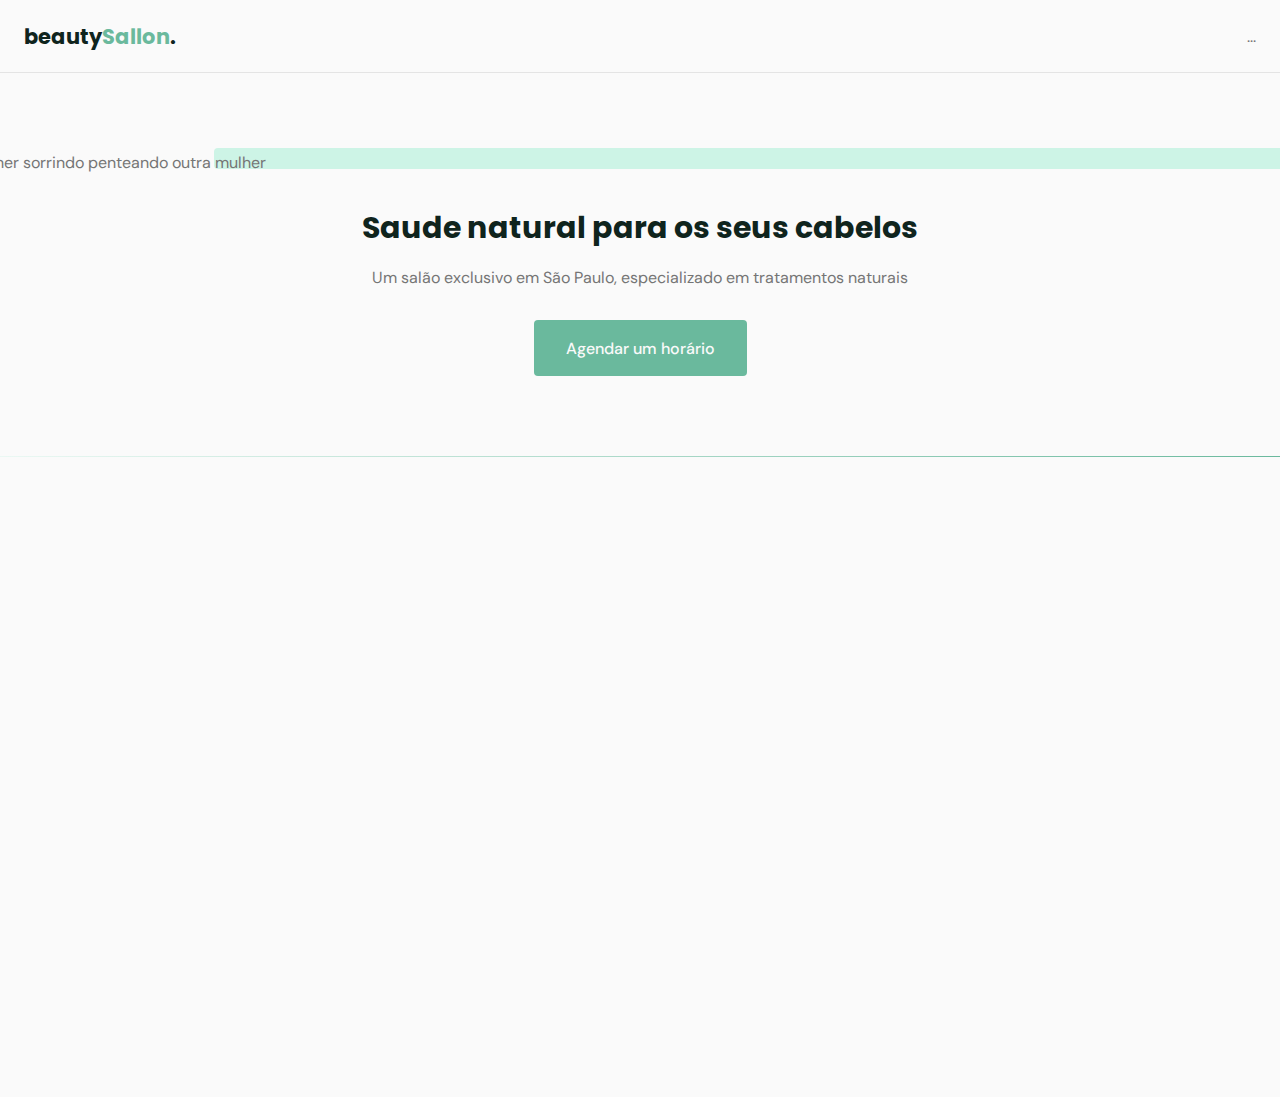
==== index.html @ a22818b9 "NLW-Oring Aula 01" ====
<!DOCTYPE html>
<html lang="pt_BR">
  <head>
    <!-- PAGE INFO -->
    <meta charset="UTF-8" />
    <meta http-equiv="X-UA-Compatible" content="IE=edge" />
    <meta name="viewport" content="width=device-width, initial-scale=1.0" />
    <title>OriginSix</title>
    <!-- STYLES-->
    <link rel="stylesheet" href="style.css" />

    <!-- FONTS -->
    <link rel="preconnect" href="https://fonts.googleapis.com" />
    <link rel="preconnect" href="https://fonts.gstatic.com" crossorigin />
    <link
      href="https://fonts.googleapis.com/css2?family=DM+Sans:wght@400;500;700&family=Poppins:wght@400;500;700&display=swap"
      rel="stylesheet"
    />
  </head>
  <body>
    <header id="header">
      <nav class="container">
        <a class="logo" href="#">beauty<span>Sallon</span>.</a>
        <div>...</div>
      </nav>
    </header>

    <main>
      <section class="section" id="home">
        <div class="container grid">
          <div class="image">
            <img
              src="https://images.unsplash.com/photo-1562322140-8baeececf3df?ixid=MnwxMjA3fDB8MHxwaG90by1wYWdlfHx8fGVufDB8fHx8&ixlib=rb-1.2.1&auto=format&fit=crop&w=1050&q=80"
              alt="Mulher sorrindo penteando outra mulher"
            />
          </div>
          <div class="text">
            <h1>Saude natural para os seus cabelos</h1>
            <p>
              Um salão exclusivo em São Paulo, especializado em tratamentos
              naturais
            </p>
            <a class="button" href="#">Agendar um horário</a>
          </div>
        </div>
      </section>
      <div class="divider-1"></div>
      <section class="section">
        <div class="container"></div>
      </section>
      <section class="section"></section>
      <section class="section"></section>
      <section class="section"></section>
    </main>

    <footer></footer>
  </body>
</html>
---- style.css ----
/* ==================RESET =================*/
* {
  margin: 0;
  padding: 0;
  box-sizing: border-box;
}

a {
  text-decoration: none;
}

img {
  width: 100%;
  height: auto;
}

/* ==================VARIABLES =================*/
:root {
  --header-height: 4.5rem;
  /* Colors*/
  --hue: 159;
  /* HSL color mode */
  --base-color: hsl(var(--hue) 36% 57%);
  --base-color-second: hsl(var(--hue) 65% 88%);
  --base-color-alt: hsl(var(--hue) 57% 53%);
  --title-color: hsl(var(--hue) 41% 10%);
  --text-color: hsl(0 0% 46%);
  --text-color-light: hsl(0 0% 98%);
  --body-color: hsl(0 0% 98%);
}

/*======= BASE ==================== */
body {
  font: 400 1rem 'DM Sans', sans-serif;
  color: var(--text-color);
  background: var(--body-color);
  -webkit-font-smoothing: antialiased;
}
h1 {
  font: 700 1.875rem 'Poppins', sans-serif;
  color: var(--title-color);
  -webkit-font-smoothing: auto;
}

.button {
  background-color: var(--base-color);
  color: var(--text-color-light);
  height: 3.5rem;
  display: inline-flex;
  align-items: center;
  padding: 0 2rem;
  border-radius: 0.25rem;
  font: 500 1rem 'DM Sans', sans-serif;
  transition: background 0.3s;
}

.button:hover {
  background: var(--base-color-alt);
}

.divider-1 {
  height: 1px;
  background: linear-gradient(
    270deg,
    hsla(var(--hue), 36%, 57%, 1) 0%,
    hsla(var(--hue), 65%, 88%, 0.34) 100%
  );
}
/* ==================layout =================*/
#header {
  border-bottom: 1px solid #e4e4e4;
  margin-bottom: 2rem;
  display: flex;
  width: 100%;
  position: fixed;
  z-index: 100;
  background-color: var(--body-color);
  top: 0;
  left: 0;
}

nav {
  height: var(--header-height);
  align-items: center;
  display: flex;
  justify-content: space-between;
  width: 100%;
}
.logo {
  font: 700 1.31rem 'Poppins', sans-serif;
  color: var(--title-color);
}

.logo span {
  font: 700 1.31rem 'Poppins', sans-serif;
  color: var(--base-color);
}

.container {
  margin-left: 1.5rem;
  margin-right: 1.5rem;
}
.grid {
  display: grid;
  gap: 2rem;
}

.section {
  padding: 5rem 0;
}

main {
  margin-top: var(--header-height);
}

/* ==================HOME=================*/
#home {
  overflow: hidden;
}
#home .container {
  margin: 0;
}

#home .image {
  position: relative;
}

#home .image::before {
  content: '';
  height: 100%;
  width: 100%;
  background: var(--base-color-second);
  position: absolute;
  top: -16.8%;
  left: 16.7%;
  z-index: 0;
}

#home .image img {
  position: relative;
  right: 2.93rem;
}

#home .image img,
#home .image::before {
  border-radius: 0.25rem;
}

#home .text {
  margin-left: 1.5rem;
  margin-right: 1.5rem;
  text-align: center;
}

#home .text h1 {
  margin-bottom: 1rem;
}

#home .text p {
  margin-bottom: 2rem;
  max-width: 100%;
}
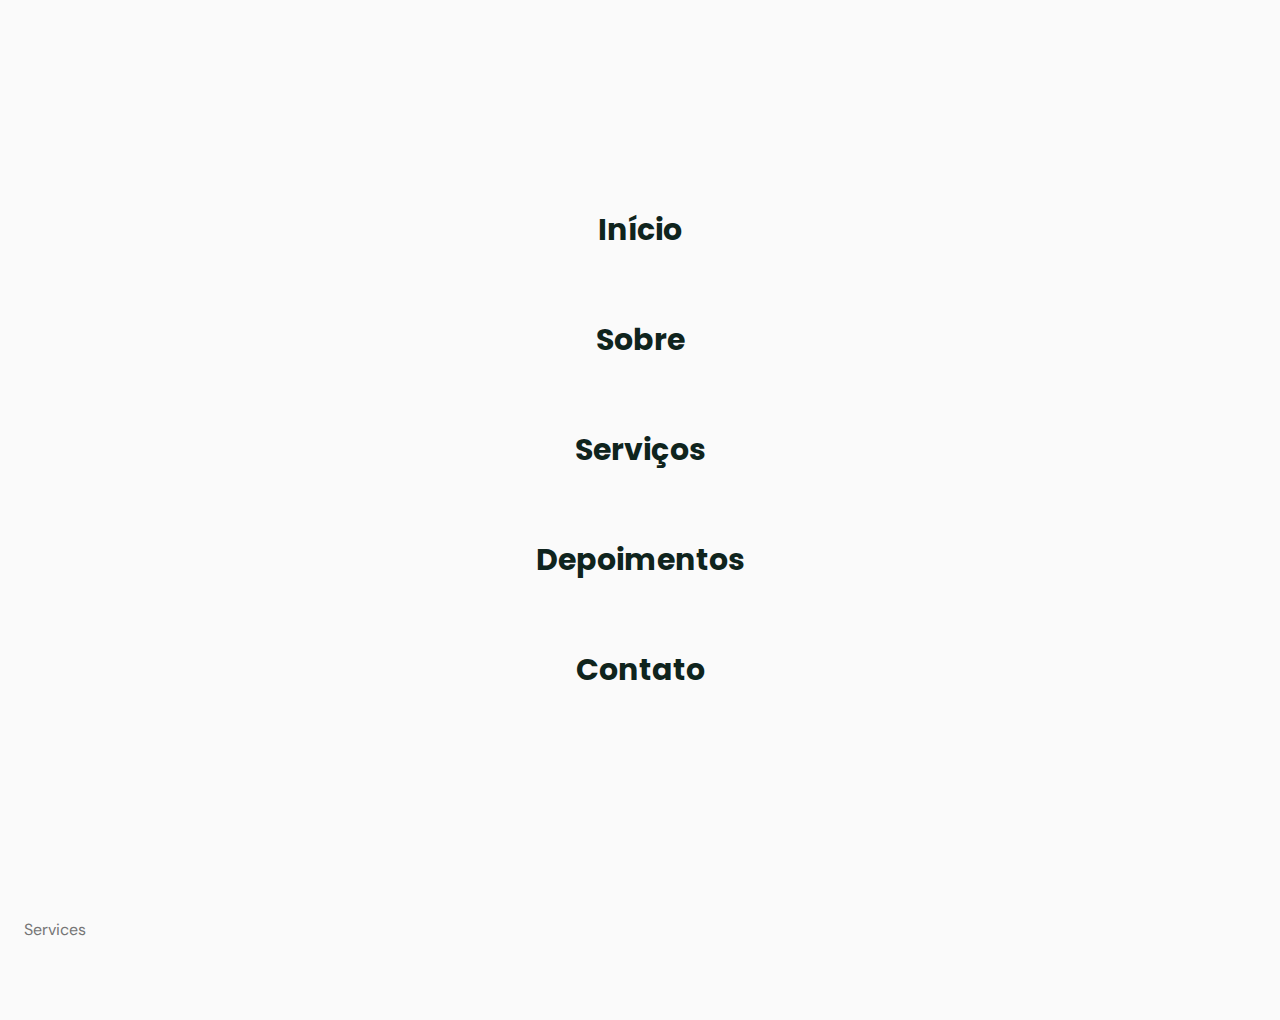
==== commit 7b1b9546: "aula 02 primeira parte" ====
--- a/index.html
+++ b/index.html
@@ -19,9 +19,21 @@
   </head>
   <body>
     <header id="header">
-      <nav class="container">
+      <nav class="container show">
         <a class="logo" href="#">beauty<span>Sallon</span>.</a>
-        <div>...</div>
+        <!-- menu-->
+        <div class="menu"> 
+            <ul class="grid">
+              <li><a class="title" href="#home">Início</a></li>
+              <li><a class="title" href="#about">Sobre</a></li>
+              <li><a class="title" href="#services">Serviços</a></li>
+              <li><a class="title" href="#testimonials">Depoimentos</a></li>
+              <li><a class="title" href="#contact">Contato</a></li>
+            </ul>
+        </div>
+        <!-- /menu-->
+        <div class="open">...</div>
+        <div class="close">x</div>
       </nav>
     </header>
 
@@ -35,7 +47,7 @@
             />
           </div>
           <div class="text">
-            <h1>Saude natural para os seus cabelos</h1>
+            <h2 class="title">Saude natural para os seus cabelos</h>
             <p>
               Um salão exclusivo em São Paulo, especializado em tratamentos
               naturais
@@ -48,9 +60,12 @@
       <section class="section">
         <div class="container"></div>
       </section>
-      <section class="section"></section>
-      <section class="section"></section>
-      <section class="section"></section>
+      <section class="section" id="about">
+        <div class="container grid">Sobre</div>
+      </section>
+      <section class="section" id="services">
+        <div class="container grid">Services</div>
+      </section>
     </main>
 
     <footer></footer>
--- a/style.css
+++ b/style.css
@@ -13,7 +13,9 @@
   width: 100%;
   height: auto;
 }
-
+ul {
+  list-style: none;
+}
 /* ==================VARIABLES =================*/
 :root {
   --header-height: 4.5rem;
@@ -36,7 +38,7 @@
   background: var(--body-color);
   -webkit-font-smoothing: antialiased;
 }
-h1 {
+.title {
   font: 700 1.875rem 'Poppins', sans-serif;
   color: var(--title-color);
   -webkit-font-smoothing: auto;
@@ -86,6 +88,57 @@
   justify-content: space-between;
   width: 100%;
 }
+/* Mostrar menu */
+
+nav ul li {
+  text-align: center;
+}
+
+nav ul li a {
+  transition: 0.2;
+  position: relative;
+}
+
+nav ul li a:hover {
+  color: var(--base-color);
+}
+nav ul li a::after {
+  content: '';
+  width: 0%;
+  height: 2px;
+  background: var(--base-color);
+  position: absolute;
+  left: 0;
+  bottom: -1.5rem;
+  transition: width 0.2s;
+}
+
+nav ul li a:hover::after {
+  width: 100%;
+}
+
+nav .menu {
+  opacity: 0;
+  visibility: hidden;
+}
+nav.show .menu {
+  opacity: 1;
+  visibility: visible;
+  background: var(--body-color);
+  height: 100vh;
+  width: 100vw;
+  position: fixed;
+  top: 0;
+  left: 0;
+}
+nav.show .menu {
+  display: grid;
+  place-content: center;
+}
+nav.show ul.grid {
+  gap: 4rem;
+}
+/* ----------------------------- */
 .logo {
   font: 700 1.31rem 'Poppins', sans-serif;
   color: var(--title-color);
@@ -110,7 +163,7 @@
 }
 
 main {
-  margin-top: var(--header-height);
+  margin-top: calc(var(--header-height) + 2rem);
 }
 
 /* ==================HOME=================*/
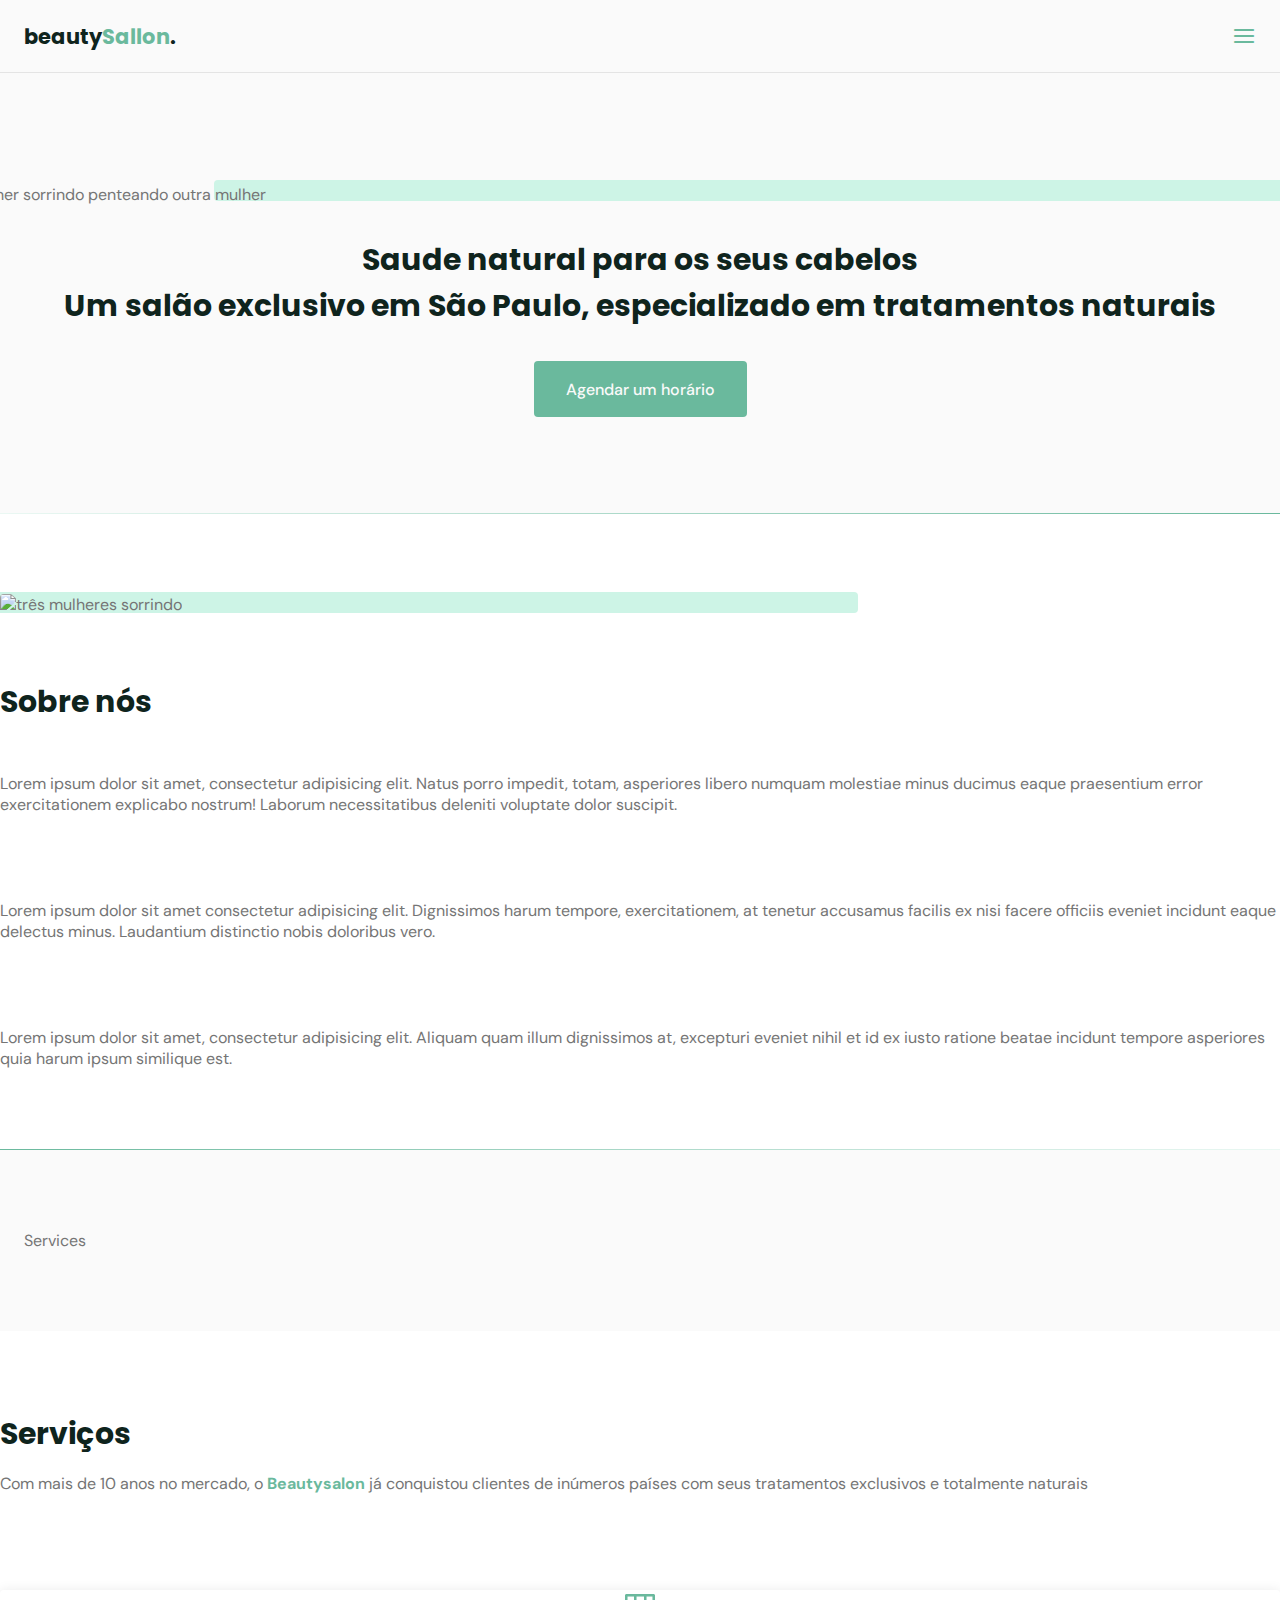
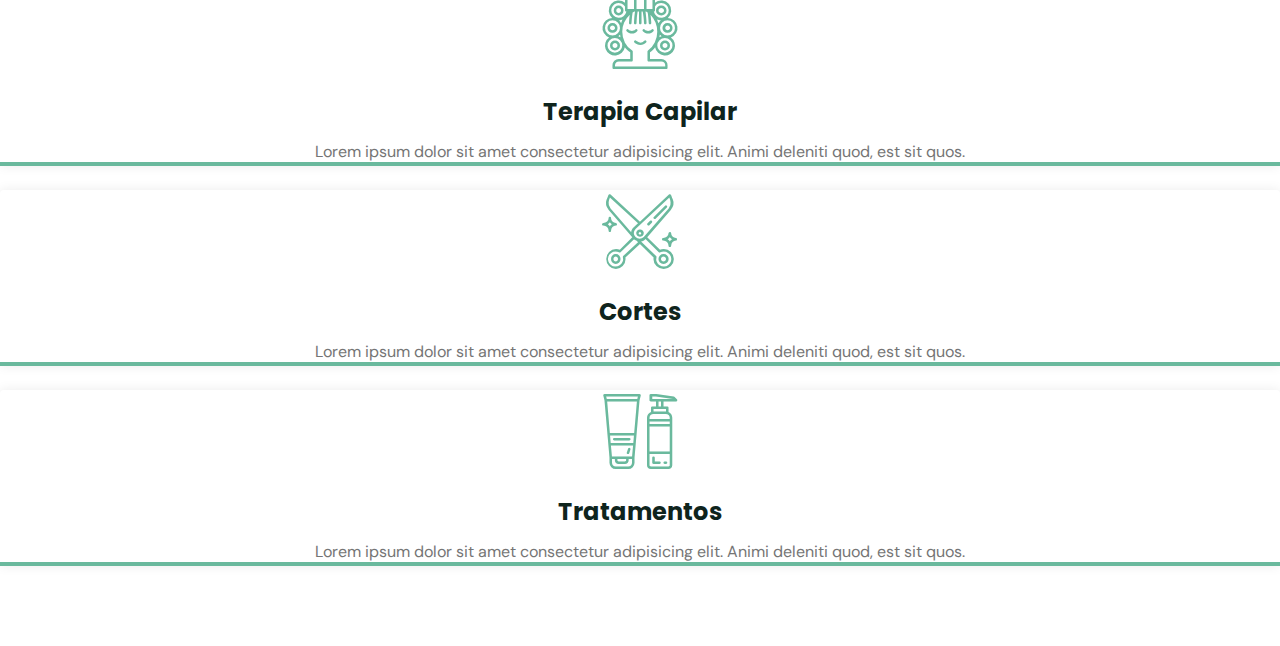
==== commit 6adb5aef: "aula 02 2parte" ====
--- a/index.html
+++ b/index.html
@@ -6,6 +6,8 @@
     <meta http-equiv="X-UA-Compatible" content="IE=edge" />
     <meta name="viewport" content="width=device-width, initial-scale=1.0" />
     <title>OriginSix</title>
+    <!--icone-->
+    <link rel="stylesheet" href="assets/fonts/style.css">
     <!-- STYLES-->
     <link rel="stylesheet" href="style.css" />
 
@@ -19,7 +21,7 @@
   </head>
   <body>
     <header id="header">
-      <nav class="container show">
+      <nav class="container ">
         <a class="logo" href="#">beauty<span>Sallon</span>.</a>
         <!-- menu-->
         <div class="menu"> 
@@ -32,8 +34,8 @@
             </ul>
         </div>
         <!-- /menu-->
-        <div class="open">...</div>
-        <div class="close">x</div>
+        <div class="toggle icon-menu"></div>
+        <div class="toggle icon-close"></div>
       </nav>
     </header>
 
@@ -57,17 +59,50 @@
         </div>
       </section>
       <div class="divider-1"></div>
-      <section class="section">
-        <div class="container"></div>
+      <section class="section" id="about">
+        <div class="container grid">
+          <div class="image"><img src="https://images.unsplash.com/photo-1559599101-f09722fb4948?ixid=MnwxMjA3fDB8MHxwaG90by1wYWdlfHx8fGVufDB8fHx8&ixlib=rb-1.2.1&auto=format&fit=crop&w=1050&q=80" alt="três mulheres sorrindo"></div>
+          <div class="text"></div>
+          <h2 class="title">Sobre nós</h2>
+          <p>Lorem ipsum dolor sit amet, consectetur adipisicing elit. Natus porro impedit, totam, asperiores libero numquam molestiae minus ducimus eaque praesentium error exercitationem explicabo nostrum! Laborum necessitatibus deleniti voluptate dolor suscipit.</p>
+          <br>
+          <p>Lorem ipsum dolor sit amet consectetur adipisicing elit. Dignissimos harum tempore, exercitationem, at tenetur accusamus facilis ex nisi facere officiis eveniet incidunt eaque delectus minus. Laudantium distinctio nobis doloribus vero.</p>
+          <br>
+          <p>Lorem ipsum dolor sit amet, consectetur adipisicing elit. Aliquam quam illum dignissimos at, excepturi eveniet nihil et id ex iusto ratione beatae incidunt tempore asperiores quia harum ipsum similique est.</p>
+        </div>
       </section>
-      <section class="section" id="about">
-        <div class="container grid">Sobre</div>
-      </section>
+      <div class="divider-2"></div>
       <section class="section" id="services">
         <div class="container grid">Services</div>
       </section>
+      <section class="section" id="about">
+        <div class="container grid">
+          <header>
+            <h2 class="title">Serviços</h2>
+            <p>Com mais de 10 anos no mercado, o <strong>Beautysalon</strong>  já conquistou clientes de inúmeros países com seus tratamentos exclusivos e totalmente naturais</p>
+          </header>
+          <div class="cards grid">
+            <div class="card">
+              <i class="icon-woman-hair"></i>
+              <h3 class="title">Terapia Capilar</h3>
+              <p>Lorem ipsum dolor sit amet consectetur adipisicing elit. Animi deleniti quod, est sit quos.</p>
+            </div>
+            <div class="card">
+              <i class="icon-trim"></i>
+              <h3 class="title">Cortes</h3>
+              <p>Lorem ipsum dolor sit amet consectetur adipisicing elit. Animi deleniti quod, est sit quos.</p>
+            </div>
+            <div class="card">
+              <i class="icon-cosmetic"></i>
+              <h3 class="title">Tratamentos</h3>
+              <p>Lorem ipsum dolor sit amet consectetur adipisicing elit. Animi deleniti quod, est sit quos.</p>
+            </div>
+          </div>
+        </div>
+      </section>
+      
     </main>
-
+    <script src="main.js"></script>
     <footer></footer>
   </body>
 </html>
--- a/assets/fonts/style.css
+++ b/assets/fonts/style.css
@@ -0,0 +1,60 @@
+@font-face {
+  font-family: 'icomoon';
+  src:  url('fonts/icomoon.eot?ncwqqt');
+  src:  url('fonts/icomoon.eot?ncwqqt#iefix') format('embedded-opentype'),
+    url('fonts/icomoon.ttf?ncwqqt') format('truetype'),
+    url('fonts/icomoon.woff?ncwqqt') format('woff'),
+    url('fonts/icomoon.svg?ncwqqt#icomoon') format('svg');
+  font-weight: normal;
+  font-style: normal;
+  font-display: block;
+}
+
+[class^="icon-"], [class*=" icon-"] {
+  /* use !important to prevent issues with browser extensions that change fonts */
+  font-family: 'icomoon' !important;
+  speak: never;
+  font-style: normal;
+  font-weight: normal;
+  font-variant: normal;
+  text-transform: none;
+  line-height: 1;
+
+  /* Better Font Rendering =========== */
+  -webkit-font-smoothing: antialiased;
+  -moz-osx-font-smoothing: grayscale;
+}
+
+.icon-phone:before {
+  content: "\e900";
+}
+.icon-close:before {
+  content: "\e901";
+}
+.icon-cosmetic:before {
+  content: "\e902";
+}
+.icon-facebook:before {
+  content: "\e903";
+}
+.icon-instagram:before {
+  content: "\e904";
+}
+.icon-mail:before {
+  content: "\e905";
+}
+.icon-menu:before {
+  content: "\e906";
+}
+.icon-trim:before {
+  content: "\e907";
+}
+.icon-whatsapp:before {
+  content: "\e908";
+}
+.icon-woman-hair:before {
+  content: "\e909";
+}
+.icon-youtube:before {
+  content: "\e90a";
+}
--- a/style.css
+++ b/style.css
@@ -32,6 +32,10 @@
 }
 
 /*======= BASE ==================== */
+html {
+  scroll-behavior: smooth;
+}
+
 body {
   font: 400 1rem 'DM Sans', sans-serif;
   color: var(--text-color);
@@ -64,8 +68,17 @@
   height: 1px;
   background: linear-gradient(
     270deg,
-    hsla(var(--hue), 36%, 57%, 1) 0%,
-    hsla(var(--hue), 65%, 88%, 0.34) 100%
+    hsla(var(--hue), 36%, 57%, 1),
+    hsla(var(--hue), 65%, 88%, 0.34)
+  );
+}
+
+.divider-2 {
+  height: 1px;
+  background: linear-gradient(
+    270deg,
+    hsla(var(--hue), 65%, 88%, 0.34),
+    hsla(var(--hue), 36%, 57%, 1)
   );
 }
 /* ==================layout =================*/
@@ -138,6 +151,26 @@
 nav.show ul.grid {
   gap: 4rem;
 }
+
+/* toggle menu */
+.toggle {
+  color: var(--base-color);
+  font-size: 1.5rem;
+  cursor: pointer;
+}
+nav .icon-close {
+  visibility: hidden;
+  opacity: 0;
+
+  position: absolute;
+  right: 1.5rem;
+  /* Transição */
+}
+
+nav.show div.icon-close {
+  visibility: visible;
+  opacity: 1;
+}
 /* ----------------------------- */
 .logo {
   font: 700 1.31rem 'Poppins', sans-serif;
@@ -161,7 +194,15 @@
 .section {
   padding: 5rem 0;
 }
-
+.section .title {
+  margin-bottom: 1rem;
+}
+.section header {
+  margin-bottom: 4rem;
+}
+.section header strong {
+  color: var(--base-color);
+}
 main {
   margin-top: calc(var(--header-height) + 2rem);
 }
@@ -213,3 +254,64 @@
   margin-bottom: 2rem;
   max-width: 100%;
 }
+
+/* ABOUT*/
+#about {
+  background: white;
+}
+#about .container {
+  margin: 0;
+}
+
+#about .image {
+  position: relative;
+}
+
+#about .image::before {
+  content: '';
+  height: 100%;
+  width: 100%;
+  background: var(--base-color-second);
+  position: absolute;
+  top: -8.3%;
+  left: -33%;
+  z-index: 0;
+}
+
+#about .image img {
+  position: relative;
+}
+
+#about .image img,
+#about .image::before {
+  border-radius: 0.25rem;
+}
+
+#about .text {
+  margin-left: 1.5rem;
+  margin-right: 1.5rem;
+}
+/* ===== Services ===== */
+
+.cards.grid {
+  gap: 1.5rem;
+}
+
+.card {
+  padding: 3.625 rem 2rem;
+  box-shadow: 0px 0px 12px rgba(0, 0, 0, 0.08);
+  border-bottom: 0.25rem solid var(--base-color);
+  border-radius: 0.25rem 0.25rem 0 0;
+  text-align: center;
+}
+
+.card i {
+  display: block;
+  margin-bottom: 1.5rem;
+  font-size: 5rem;
+  color: var(--base-color);
+}
+.card .title {
+  font-size: 1.5rem;
+  margin-bottom: 0.75rem;
+}
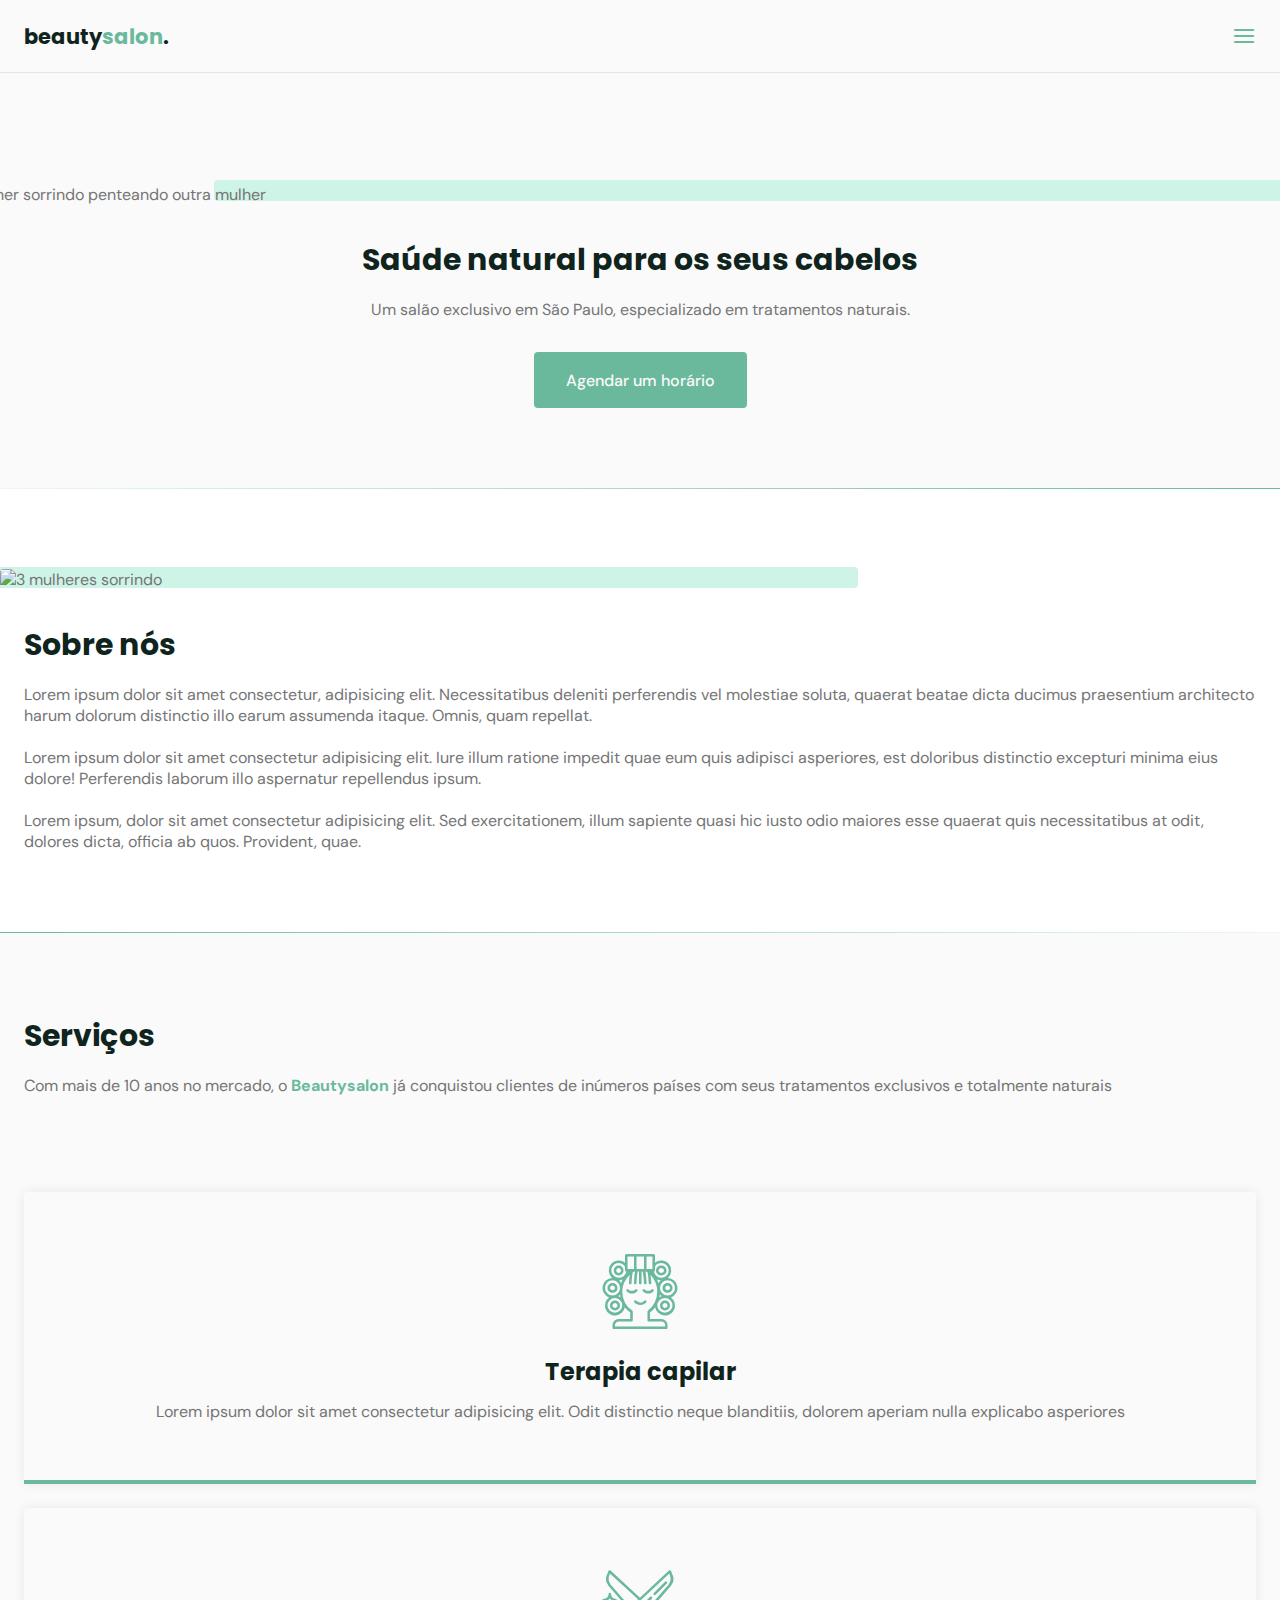
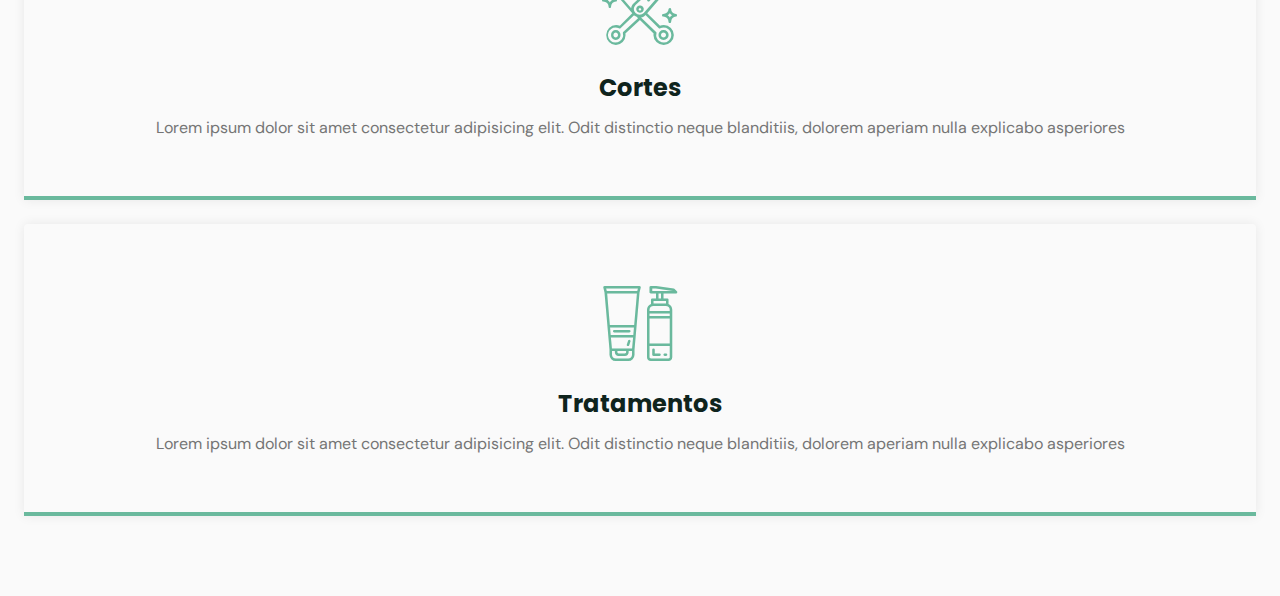
==== commit 9cdae8f9: "aula 02 - nlw final" ====
--- a/index.html
+++ b/index.html
@@ -3,17 +3,17 @@
   <head>
     <!-- PAGE INFO -->
     <meta charset="UTF-8" />
-    <meta http-equiv="X-UA-Compatible" content="IE=edge" />
     <meta name="viewport" content="width=device-width, initial-scale=1.0" />
     <title>OriginSix</title>
-    <!--icone-->
-    <link rel="stylesheet" href="assets/fonts/style.css">
-    <!-- STYLES-->
+
+    <!-- Icones -->
+    <link rel="stylesheet" href="assets/fonts/style.css" />
+
+    <!-- STYLES -->
     <link rel="stylesheet" href="style.css" />
 
-    <!-- FONTS -->
-    <link rel="preconnect" href="https://fonts.googleapis.com" />
-    <link rel="preconnect" href="https://fonts.gstatic.com" crossorigin />
+    <!-- Fonts -->
+    <link rel="preconnect" href="https://fonts.gstatic.com" />
     <link
       href="https://fonts.googleapis.com/css2?family=DM+Sans:wght@400;500;700&family=Poppins:wght@400;500;700&display=swap"
       rel="stylesheet"
@@ -21,19 +21,19 @@
   </head>
   <body>
     <header id="header">
-      <nav class="container ">
-        <a class="logo" href="#">beauty<span>Sallon</span>.</a>
-        <!-- menu-->
-        <div class="menu"> 
-            <ul class="grid">
-              <li><a class="title" href="#home">Início</a></li>
-              <li><a class="title" href="#about">Sobre</a></li>
-              <li><a class="title" href="#services">Serviços</a></li>
-              <li><a class="title" href="#testimonials">Depoimentos</a></li>
-              <li><a class="title" href="#contact">Contato</a></li>
-            </ul>
+      <nav class="container">
+        <a class="logo" href="#">beauty<span>salon</span>.</a>
+        <!-- menu -->
+        <div class="menu">
+          <ul class="grid">
+            <li><a class="title" href="#home">Início</a></li>
+            <li><a class="title" href="#about">Sobre</a></li>
+            <li><a class="title" href="#services">Serviços</a></li>
+            <li><a class="title" href="#testimonials">Depoimentos</a></li>
+            <li><a class="title" href="#contact">Contato</a></li>
+          </ul>
         </div>
-        <!-- /menu-->
+        <!-- /menu -->
         <div class="toggle icon-menu"></div>
         <div class="toggle icon-close"></div>
       </nav>
@@ -44,65 +44,102 @@
         <div class="container grid">
           <div class="image">
             <img
-              src="https://images.unsplash.com/photo-1562322140-8baeececf3df?ixid=MnwxMjA3fDB8MHxwaG90by1wYWdlfHx8fGVufDB8fHx8&ixlib=rb-1.2.1&auto=format&fit=crop&w=1050&q=80"
+              src="https://images.unsplash.com/photo-1562322140-8baeececf3df?ixid=MnwxMjA3fDB8MHxzZWFyY2h8MXx8aGFpcmRyZXNzZXJ8ZW58MHx8MHx8&ixlib=rb-1.2.1&auto=format&fit=crop&w=500&q=60"
               alt="Mulher sorrindo penteando outra mulher"
             />
           </div>
           <div class="text">
-            <h2 class="title">Saude natural para os seus cabelos</h>
+            <h2 class="title">Saúde natural para os seus cabelos</h2>
             <p>
               Um salão exclusivo em São Paulo, especializado em tratamentos
-              naturais
+              naturais.
             </p>
             <a class="button" href="#">Agendar um horário</a>
           </div>
         </div>
       </section>
+
       <div class="divider-1"></div>
+
       <section class="section" id="about">
         <div class="container grid">
-          <div class="image"><img src="https://images.unsplash.com/photo-1559599101-f09722fb4948?ixid=MnwxMjA3fDB8MHxwaG90by1wYWdlfHx8fGVufDB8fHx8&ixlib=rb-1.2.1&auto=format&fit=crop&w=1050&q=80" alt="três mulheres sorrindo"></div>
-          <div class="text"></div>
-          <h2 class="title">Sobre nós</h2>
-          <p>Lorem ipsum dolor sit amet, consectetur adipisicing elit. Natus porro impedit, totam, asperiores libero numquam molestiae minus ducimus eaque praesentium error exercitationem explicabo nostrum! Laborum necessitatibus deleniti voluptate dolor suscipit.</p>
-          <br>
-          <p>Lorem ipsum dolor sit amet consectetur adipisicing elit. Dignissimos harum tempore, exercitationem, at tenetur accusamus facilis ex nisi facere officiis eveniet incidunt eaque delectus minus. Laudantium distinctio nobis doloribus vero.</p>
-          <br>
-          <p>Lorem ipsum dolor sit amet, consectetur adipisicing elit. Aliquam quam illum dignissimos at, excepturi eveniet nihil et id ex iusto ratione beatae incidunt tempore asperiores quia harum ipsum similique est.</p>
+          <div class="image">
+            <img
+              src="https://images.unsplash.com/photo-1559599101-f09722fb4948?ixid=MnwxMjA3fDB8MHxzZWFyY2h8Mnx8aGFpcmRyZXNzZXJ8ZW58MHx8MHx8&ixlib=rb-1.2.1&auto=format&fit=crop&w=500&q=60"
+              alt="3 mulheres sorrindo"
+            />
+          </div>
+          <div class="text">
+            <h2 class="title">Sobre nós</h2>
+            <p>
+              Lorem ipsum dolor sit amet consectetur, adipisicing elit.
+              Necessitatibus deleniti perferendis vel molestiae soluta, quaerat
+              beatae dicta ducimus praesentium architecto harum dolorum
+              distinctio illo earum assumenda itaque. Omnis, quam repellat.
+            </p>
+            <br />
+            <p>
+              Lorem ipsum dolor sit amet consectetur adipisicing elit. Iure
+              illum ratione impedit quae eum quis adipisci asperiores, est
+              doloribus distinctio excepturi minima eius dolore! Perferendis
+              laborum illo aspernatur repellendus ipsum.
+            </p>
+            <br />
+            <p>
+              Lorem ipsum, dolor sit amet consectetur adipisicing elit. Sed
+              exercitationem, illum sapiente quasi hic iusto odio maiores esse
+              quaerat quis necessitatibus at odit, dolores dicta, officia ab
+              quos. Provident, quae.
+            </p>
+          </div>
         </div>
       </section>
+
       <div class="divider-2"></div>
+
       <section class="section" id="services">
-        <div class="container grid">Services</div>
-      </section>
-      <section class="section" id="about">
         <div class="container grid">
           <header>
             <h2 class="title">Serviços</h2>
-            <p>Com mais de 10 anos no mercado, o <strong>Beautysalon</strong>  já conquistou clientes de inúmeros países com seus tratamentos exclusivos e totalmente naturais</p>
+            <p>
+              Com mais de 10 anos no mercado, o <strong>Beautysalon</strong> já
+              conquistou clientes de inúmeros países com seus tratamentos
+              exclusivos e totalmente naturais
+            </p>
           </header>
           <div class="cards grid">
             <div class="card">
               <i class="icon-woman-hair"></i>
-              <h3 class="title">Terapia Capilar</h3>
-              <p>Lorem ipsum dolor sit amet consectetur adipisicing elit. Animi deleniti quod, est sit quos.</p>
+              <h3 class="title">Terapia capilar</h3>
+              <p>
+                Lorem ipsum dolor sit amet consectetur adipisicing elit. Odit
+                distinctio neque blanditiis, dolorem aperiam nulla explicabo
+                asperiores
+              </p>
             </div>
             <div class="card">
               <i class="icon-trim"></i>
               <h3 class="title">Cortes</h3>
-              <p>Lorem ipsum dolor sit amet consectetur adipisicing elit. Animi deleniti quod, est sit quos.</p>
+              <p>
+                Lorem ipsum dolor sit amet consectetur adipisicing elit. Odit
+                distinctio neque blanditiis, dolorem aperiam nulla explicabo
+                asperiores
+              </p>
             </div>
             <div class="card">
               <i class="icon-cosmetic"></i>
               <h3 class="title">Tratamentos</h3>
-              <p>Lorem ipsum dolor sit amet consectetur adipisicing elit. Animi deleniti quod, est sit quos.</p>
+              <p>
+                Lorem ipsum dolor sit amet consectetur adipisicing elit. Odit
+                distinctio neque blanditiis, dolorem aperiam nulla explicabo
+                asperiores
+              </p>
             </div>
           </div>
         </div>
       </section>
-      
     </main>
+
     <script src="main.js"></script>
-    <footer></footer>
   </body>
 </html>
--- a/style.css
+++ b/style.css
@@ -1,10 +1,14 @@
-/* ==================RESET =================*/
+/*====  RESET ============================ */
 * {
   margin: 0;
   padding: 0;
   box-sizing: border-box;
 }
 
+ul {
+  list-style: none;
+}
+
 a {
   text-decoration: none;
 }
@@ -13,13 +17,12 @@
   width: 100%;
   height: auto;
 }
-ul {
-  list-style: none;
-}
-/* ==================VARIABLES =================*/
+
+/*====  VARIABLES ============================ */
 :root {
   --header-height: 4.5rem;
-  /* Colors*/
+
+  /* colors */
   --hue: 159;
   /* HSL color mode */
   --base-color: hsl(var(--hue) 36% 57%);
@@ -31,7 +34,7 @@
   --body-color: hsl(0 0% 98%);
 }
 
-/*======= BASE ==================== */
+/*===  BASE ============================ */
 html {
   scroll-behavior: smooth;
 }
@@ -42,6 +45,7 @@
   background: var(--body-color);
   -webkit-font-smoothing: antialiased;
 }
+
 .title {
   font: 700 1.875rem 'Poppins', sans-serif;
   color: var(--title-color);
@@ -81,48 +85,97 @@
     hsla(var(--hue), 36%, 57%, 1)
   );
 }
-/* ==================layout =================*/
+
+/*====  LAYOUT ============================ */
+.container {
+  margin-left: 1.5rem;
+  margin-right: 1.5rem;
+}
+
+.grid {
+  display: grid;
+  gap: 2rem;
+}
+
+.section {
+  padding: 5rem 0;
+}
+
+.section .title {
+  margin-bottom: 1rem;
+}
+
+.section header {
+  margin-bottom: 4rem;
+}
+
+.section header strong {
+  color: var(--base-color);
+}
+
 #header {
   border-bottom: 1px solid #e4e4e4;
   margin-bottom: 2rem;
   display: flex;
-  width: 100%;
+
   position: fixed;
+  top: 0;
+  left: 0;
   z-index: 100;
   background-color: var(--body-color);
-  top: 0;
-  left: 0;
-}
-
+  width: 100%;
+}
+
+#header.scroll {
+  box-shadow: 0px 0px 12px rgba(0, 0, 0, 0.15);
+}
+
+main {
+  margin-top: calc(var(--header-height) + 2rem);
+}
+
+/*====  LOGO ============================ */
+.logo {
+  font: 700 1.31rem 'Poppins', sans-serif;
+  color: var(--title-color);
+}
+
+.logo span {
+  color: var(--base-color);
+}
+
+/*====  NAVIGATION ============================ */
 nav {
   height: var(--header-height);
+  display: flex;
   align-items: center;
-  display: flex;
   justify-content: space-between;
   width: 100%;
 }
-/* Mostrar menu */
 
 nav ul li {
   text-align: center;
 }
 
 nav ul li a {
-  transition: 0.2;
+  transition: color 0.2s;
   position: relative;
 }
 
 nav ul li a:hover {
   color: var(--base-color);
 }
+
 nav ul li a::after {
   content: '';
   width: 0%;
   height: 2px;
   background: var(--base-color);
+
   position: absolute;
   left: 0;
   bottom: -1.5rem;
+
   transition: width 0.2s;
 }
 
@@ -133,21 +186,36 @@
 nav .menu {
   opacity: 0;
   visibility: hidden;
-}
+  top: -20rem;
+  transition: 0.2s;
+}
+
+nav .menu ul {
+  display: none;
+}
+
+/* Mostrar menu */
 nav.show .menu {
   opacity: 1;
   visibility: visible;
+
   background: var(--body-color);
+
   height: 100vh;
   width: 100vw;
+
   position: fixed;
   top: 0;
   left: 0;
-}
-nav.show .menu {
+
   display: grid;
   place-content: center;
 }
+
+nav.show .menu ul {
+  display: grid;
+}
+
 nav.show ul.grid {
   gap: 4rem;
 }
@@ -158,59 +226,29 @@
   font-size: 1.5rem;
   cursor: pointer;
 }
+
 nav .icon-close {
   visibility: hidden;
   opacity: 0;
 
   position: absolute;
+  top: -1.5rem;
   right: 1.5rem;
-  /* Transição */
+
+  transition: 0.2s;
 }
 
 nav.show div.icon-close {
   visibility: visible;
   opacity: 1;
-}
-/* ----------------------------- */
-.logo {
-  font: 700 1.31rem 'Poppins', sans-serif;
-  color: var(--title-color);
-}
-
-.logo span {
-  font: 700 1.31rem 'Poppins', sans-serif;
-  color: var(--base-color);
-}
-
-.container {
-  margin-left: 1.5rem;
-  margin-right: 1.5rem;
-}
-.grid {
-  display: grid;
-  gap: 2rem;
-}
-
-.section {
-  padding: 5rem 0;
-}
-.section .title {
-  margin-bottom: 1rem;
-}
-.section header {
-  margin-bottom: 4rem;
-}
-.section header strong {
-  color: var(--base-color);
-}
-main {
-  margin-top: calc(var(--header-height) + 2rem);
-}
-
-/* ==================HOME=================*/
+  top: 1.5rem;
+}
+
+/*====  HOME ============================ */
 #home {
   overflow: hidden;
 }
+
 #home .container {
   margin: 0;
 }
@@ -252,13 +290,13 @@
 
 #home .text p {
   margin-bottom: 2rem;
-  max-width: 100%;
-}
-
-/* ABOUT*/
+}
+
+/*====  ABOUT ============================ */
 #about {
   background: white;
 }
+
 #about .container {
   margin: 0;
 }
@@ -291,14 +329,14 @@
   margin-left: 1.5rem;
   margin-right: 1.5rem;
 }
-/* ===== Services ===== */
-
+
+/*====  SERVICES ============================ */
 .cards.grid {
   gap: 1.5rem;
 }
 
 .card {
-  padding: 3.625 rem 2rem;
+  padding: 3.625rem 2rem;
   box-shadow: 0px 0px 12px rgba(0, 0, 0, 0.08);
   border-bottom: 0.25rem solid var(--base-color);
   border-radius: 0.25rem 0.25rem 0 0;
@@ -311,6 +349,7 @@
   font-size: 5rem;
   color: var(--base-color);
 }
+
 .card .title {
   font-size: 1.5rem;
   margin-bottom: 0.75rem;
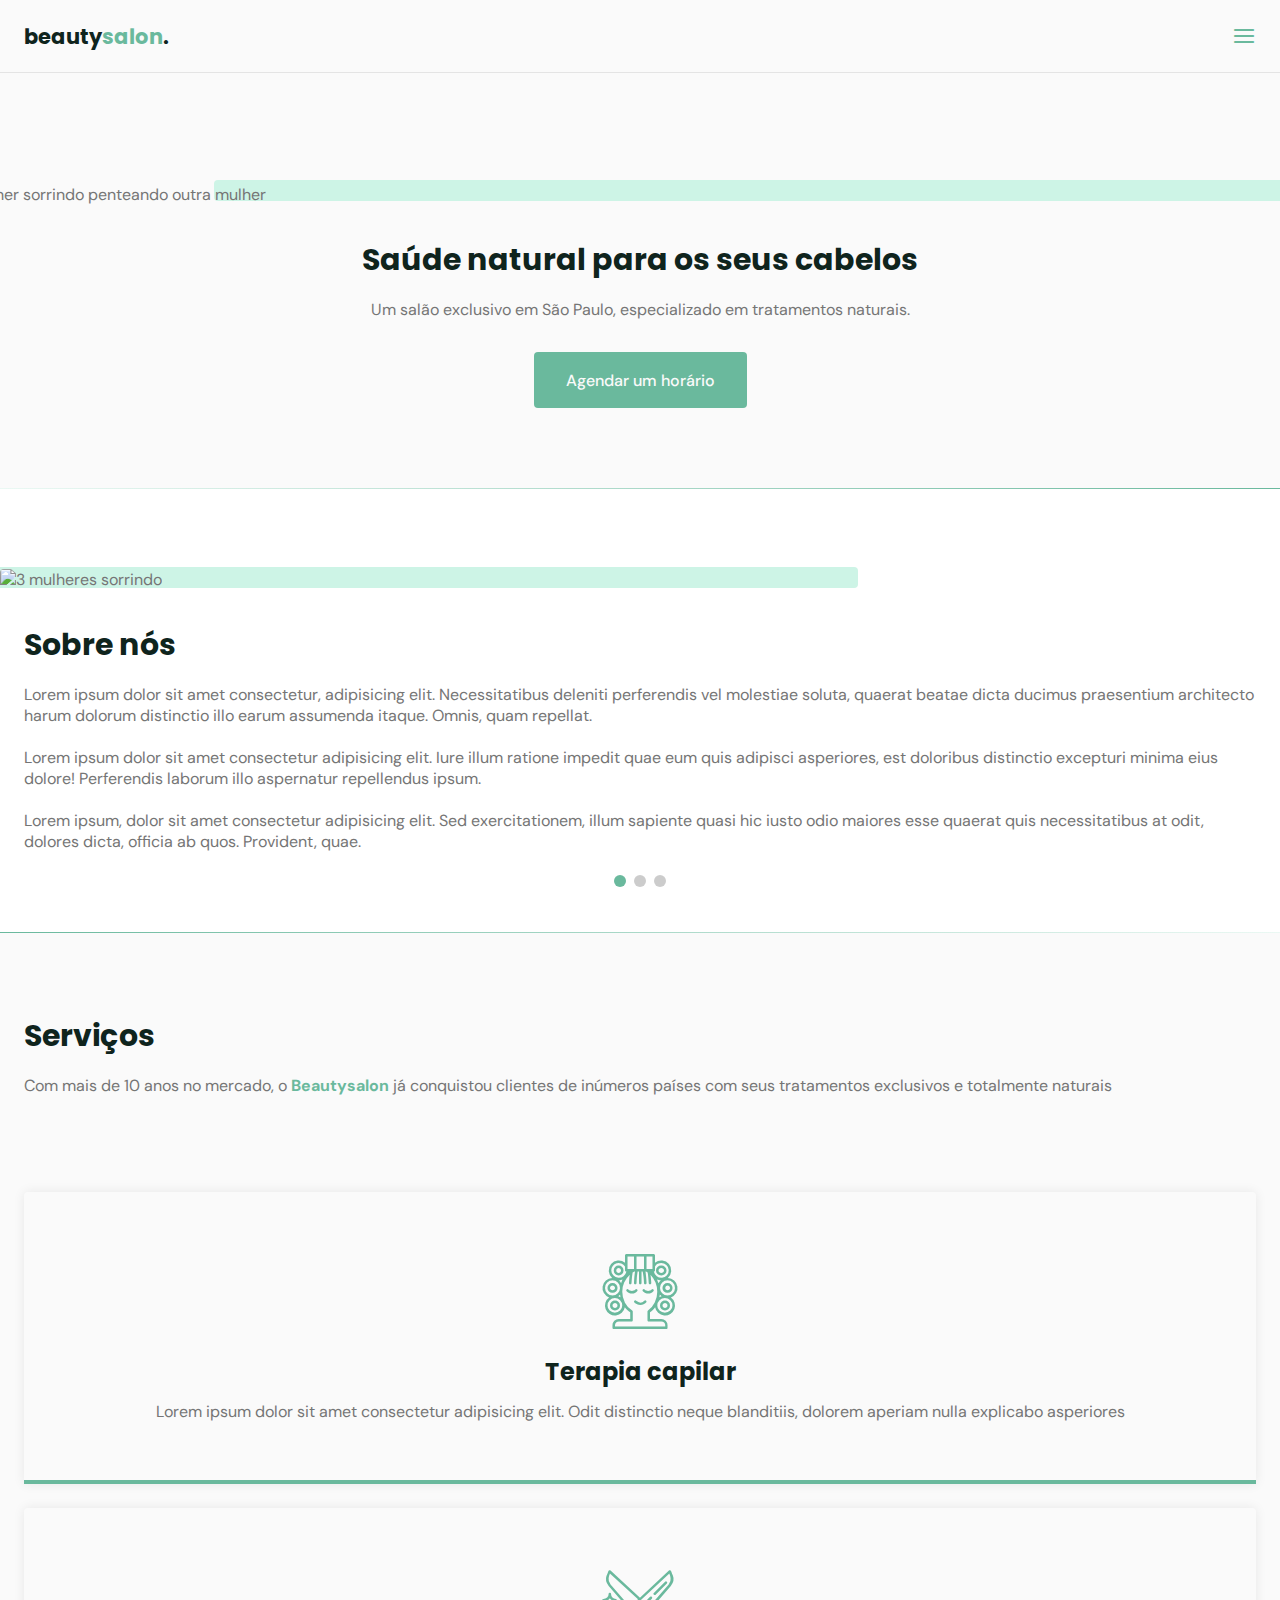
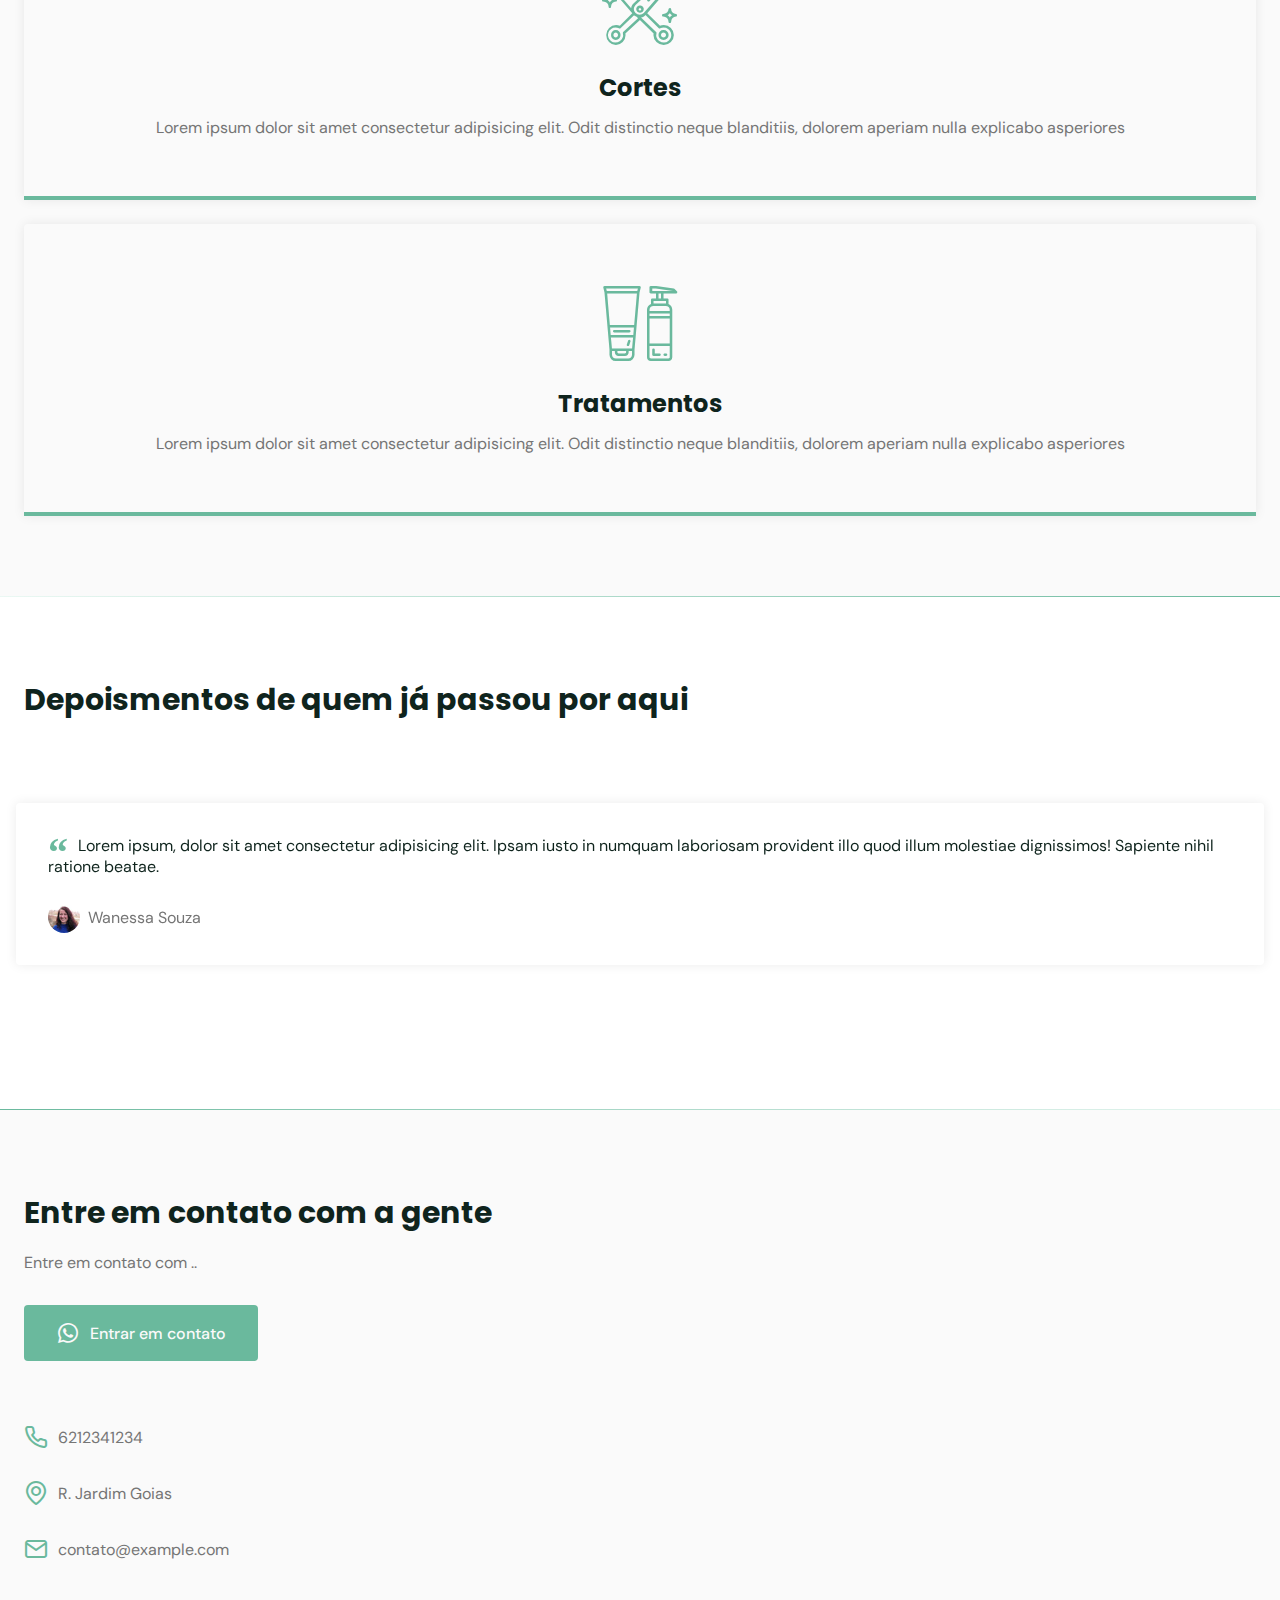
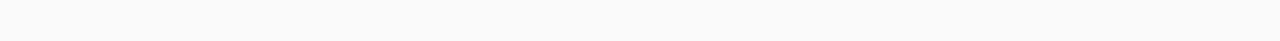
==== commit 11b7e590: "1.3 implementação scroll, carousel, caracteres especiais, api whatsapp" ====
--- a/index.html
+++ b/index.html
@@ -8,6 +8,12 @@
 
     <!-- Icones -->
     <link rel="stylesheet" href="assets/fonts/style.css" />
+
+    <!-- Swiper -->
+    <link
+      rel="stylesheet"
+      href="https://unpkg.com/swiper/swiper-bundle.min.css"
+    />
 
     <!-- STYLES -->
     <link rel="stylesheet" href="style.css" />
@@ -138,8 +144,95 @@
           </div>
         </div>
       </section>
+
+      <div class="divider-1"></div>
+
+      <section class="section" id="testimonials">
+        <div class="container">
+          <header>
+            <h2 class="title">Depoismentos de quem já passou por aqui</h2>
+          </header>
+          <div class="testimonials swiper-container">
+            <div class="swiper-wrapper">
+              <div class="testimonial swiper-slide">
+                <blockquote>
+                  <p>
+                    <span>&ldquo;</span>
+                    Lorem ipsum, dolor sit amet consectetur adipisicing elit.
+                    Ipsam iusto in numquam laboriosam provident illo quod illum
+                    molestiae dignissimos! Sapiente nihil ratione beatae.
+                  </p>
+                  <cite>
+                    <img src="assets/img/woman-2.jpg" alt="mulher" />
+                    Wanessa Souza
+                  </cite>
+                </blockquote>
+              </div>
+              <div class="testimonial swiper-slide">
+                <blockquote>
+                  <p>
+                    <span>&ldquo;</span>
+                    Lorem ipsum, dolor sit amet consectetur adipisicing elit.
+                    Ipsam iusto in numquam laboriosam provident illo quod illum
+                    molestiae dignissimos! Sapiente nihil ratione beatae.
+                  </p>
+                  <cite>
+                    <img src="assets/img/woman-1.jpg" alt="mulher" />
+                    Ana Luiza
+                  </cite>
+                </blockquote>
+              </div>
+              <div class="testimonial swiper-slide">
+                <blockquote>
+                  <p>
+                    <span>&ldquo;</span>
+                    Lorem ipsum, dolor sit amet consectetur adipisicing elit.
+                    Ipsam iusto in numquam laboriosam provident illo quod illum
+                    molestiae dignissimos! Sapiente nihil ratione beatae.
+                  </p>
+                  <cite>
+                    <img src="assets/img/men.jpg" alt="homem" />
+                    Pedro Lucas
+                  </cite>
+                </blockquote>
+              </div>
+            </div>
+            <div class="swiper-pagination"></div>
+          </div>
+        </div>
+      </section>
+
+      <div class="divider-2"></div>
+      <!-- contact-->
+      <section class="section" id="contact">
+        <div class="container grid">
+          <div class="text">
+            <h2 class="title">Entre em contato com a gente</h2>
+            <p>Entre em contato com ..</p>
+            <a
+              href="https://api.whatsapp.com/send?phone=+5511998456754&text=Oi! Gostaria de agendar um horário"
+              class="button"
+            >
+              <i class="icon-whatsapp"></i> Entrar em contato</a
+            >
+          </div>
+
+          <div class="links">
+            <ul class="grid">
+              <li><i class="icon-phone"></i>6212341234</li>
+              <li><i class="icon-map-pin"></i>R. Jardim Goias</li>
+              <li><i class="icon-mail"></i>contato@example.com</li>
+            </ul>
+          </div>
+        </div>
+      </section>
     </main>
-
+    <!-- swiper-->
+
+    <script src="https://unpkg.com/swiper/swiper-bundle.min.js"></script>
+
+    <!--SCroll reveal-->
+    <script src="https://unpkg.com/scrollreveal"></script>
     <script src="main.js"></script>
   </body>
 </html>
--- a/assets/fonts/style.css
+++ b/assets/fonts/style.css
@@ -1,10 +1,10 @@
 @font-face {
   font-family: 'icomoon';
-  src:  url('fonts/icomoon.eot?ncwqqt');
-  src:  url('fonts/icomoon.eot?ncwqqt#iefix') format('embedded-opentype'),
-    url('fonts/icomoon.ttf?ncwqqt') format('truetype'),
-    url('fonts/icomoon.woff?ncwqqt') format('woff'),
-    url('fonts/icomoon.svg?ncwqqt#icomoon') format('svg');
+  src:  url('fonts/icomoon.eot?36sfdv');
+  src:  url('fonts/icomoon.eot?36sfdv#iefix') format('embedded-opentype'),
+    url('fonts/icomoon.ttf?36sfdv') format('truetype'),
+    url('fonts/icomoon.woff?36sfdv') format('woff'),
+    url('fonts/icomoon.svg?36sfdv#icomoon') format('svg');
   font-weight: normal;
   font-style: normal;
   font-display: block;
@@ -43,18 +43,21 @@
 .icon-mail:before {
   content: "\e905";
 }
-.icon-menu:before {
+.icon-map-pin:before {
   content: "\e906";
 }
-.icon-trim:before {
+.icon-menu:before {
   content: "\e907";
 }
-.icon-whatsapp:before {
+.icon-trim:before {
   content: "\e908";
 }
-.icon-woman-hair:before {
+.icon-whatsapp:before {
   content: "\e909";
 }
-.icon-youtube:before {
+.icon-woman-hair:before {
   content: "\e90a";
 }
+.icon-youtube:before {
+  content: "\e90b";
+}
--- a/style.css
+++ b/style.css
@@ -354,3 +354,91 @@
   font-size: 1.5rem;
   margin-bottom: 0.75rem;
 }
+
+/* ===== TESTIMONIALS======= */
+#testimonials {
+  background: white;
+}
+
+#testimonials .container {
+  margin-left: 0;
+  margin-right: 0;
+}
+#testimonials header {
+  margin-bottom: 0;
+  margin-left: 1.5rem;
+  margin-right: 1.5rem;
+}
+#testimonials blockquote {
+  padding: 2rem;
+  box-shadow: 0px 0px 12px rgba(0, 0, 0, 0.08);
+  border-radius: 0.25rem;
+}
+
+#testimonials blockquote p {
+  position: relative;
+  text-indent: 1.875rem;
+  margin-bottom: 1.5rem;
+  color: var(--title-color);
+}
+
+#testimonials blockquote p span {
+  font: 700 2.5rem serif;
+  position: absolute;
+  top: -0.375rem;
+  left: -1.875rem;
+  color: var(--base-color);
+}
+
+#testimonials cite {
+  display: flex;
+  align-items: center;
+  font-style: normal;
+}
+
+#testimonials cite img {
+  width: 2rem;
+  height: 2rem;
+  object-fit: cover;
+  clip-path: circle();
+  margin-right: 0.5rem;
+}
+
+/* swiper */
+.swiper-slide {
+  height: auto;
+  padding: 4rem 1rem;
+}
+
+.swiper-pagination-bullet {
+  width: 0.75rem;
+  height: 0.75rem;
+}
+
+.swiper-pagination-bullet-active {
+  background: var(--base-color);
+}
+
+/* */
+#contact .grid {
+  gap: 4rem;
+}
+#contact .text p {
+  margin-bottom: 2rem;
+}
+#contact .button i,
+#contact ul li i {
+  font-size: 1.5rem;
+  margin-right: 0.625rem;
+}
+#contact ul.grid {
+  gap: 2rem;
+}
+#contact ul li {
+  display: flex;
+  align-items: center;
+}
+
+#contact ul li i {
+  color: var(--base-color);
+}
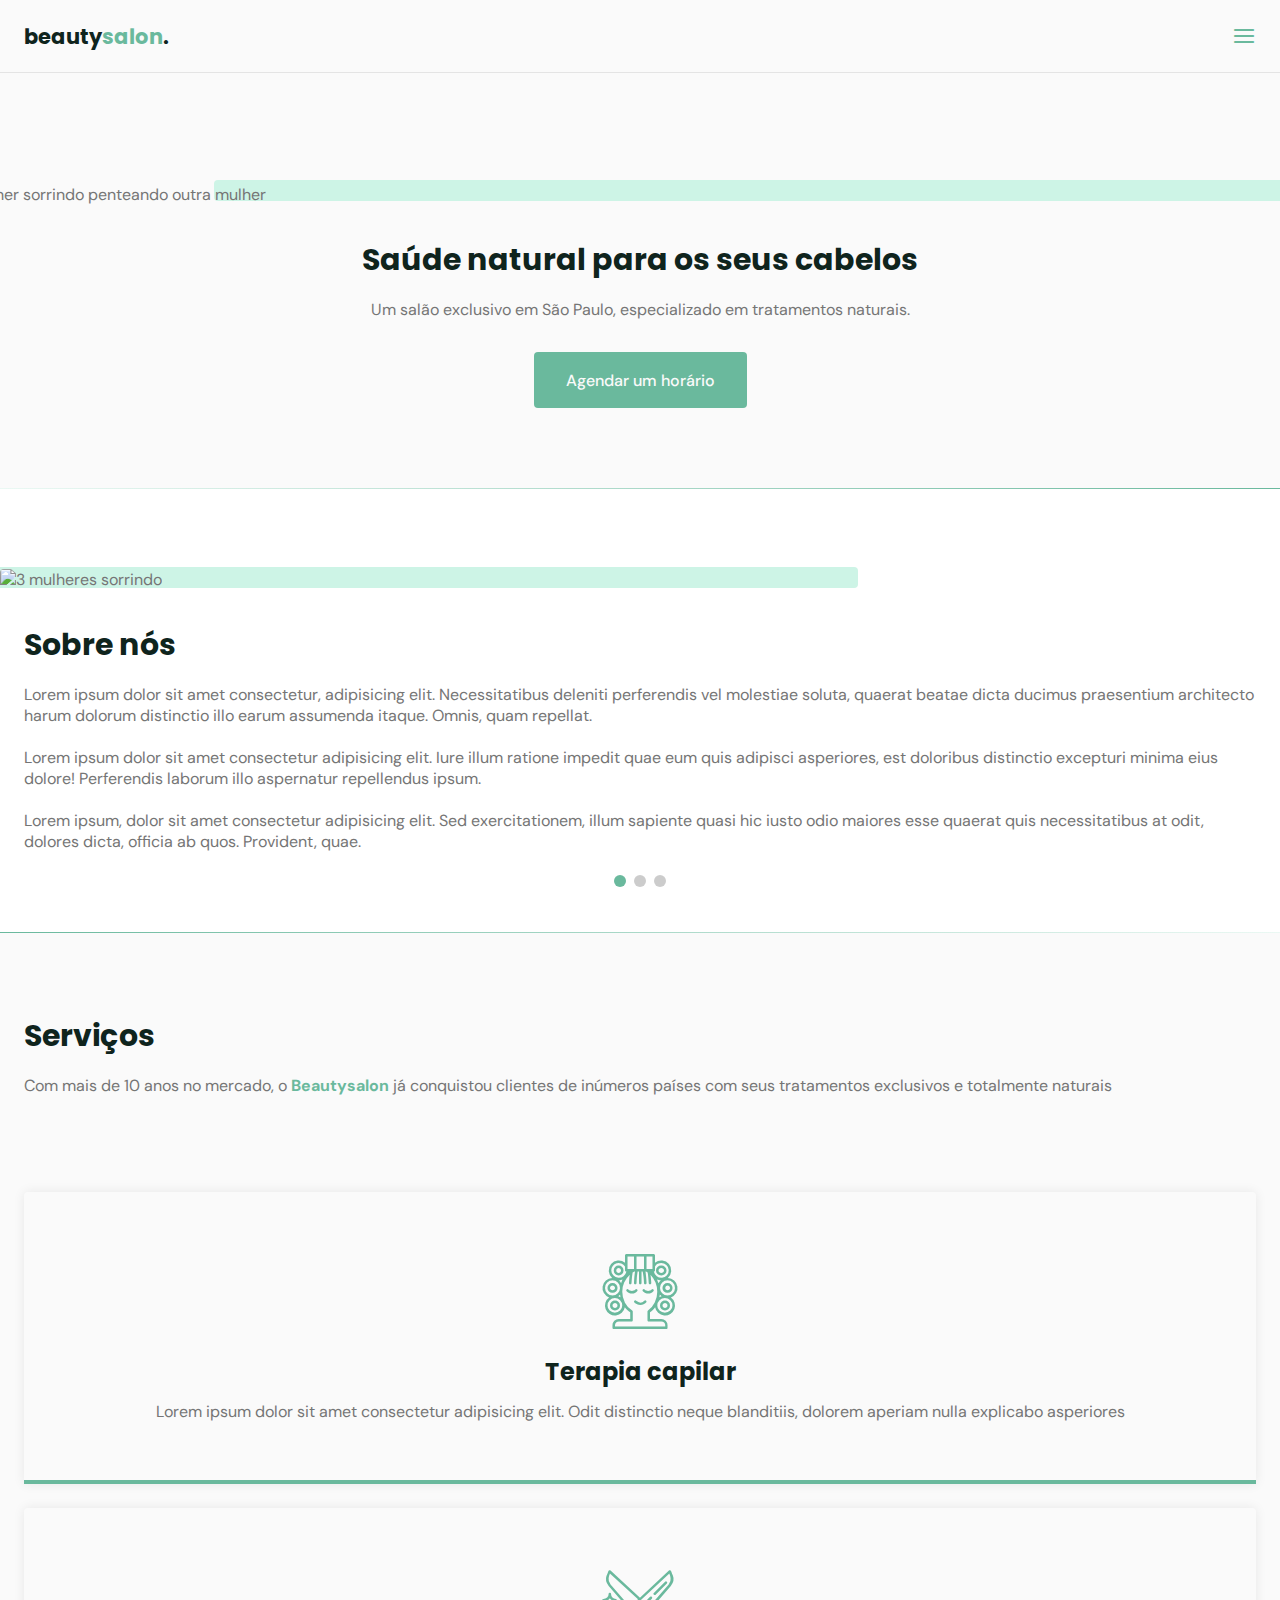
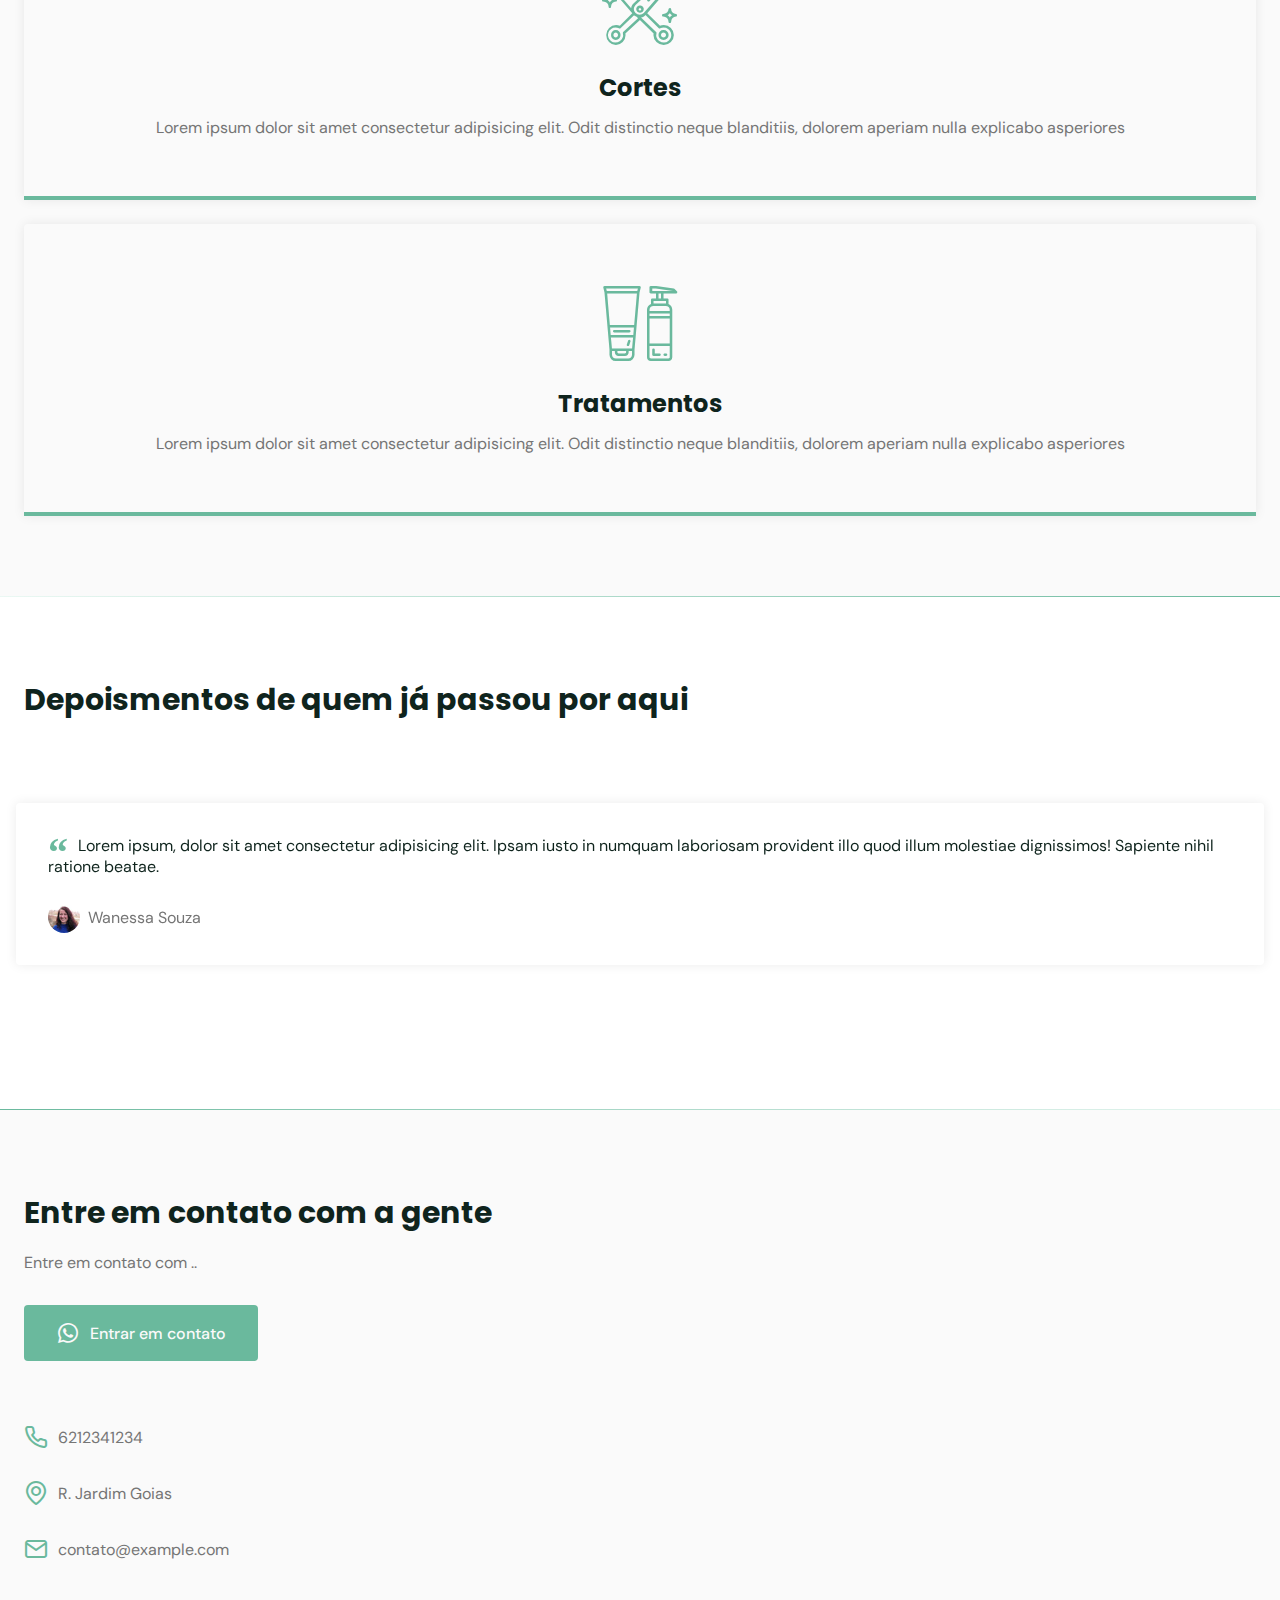
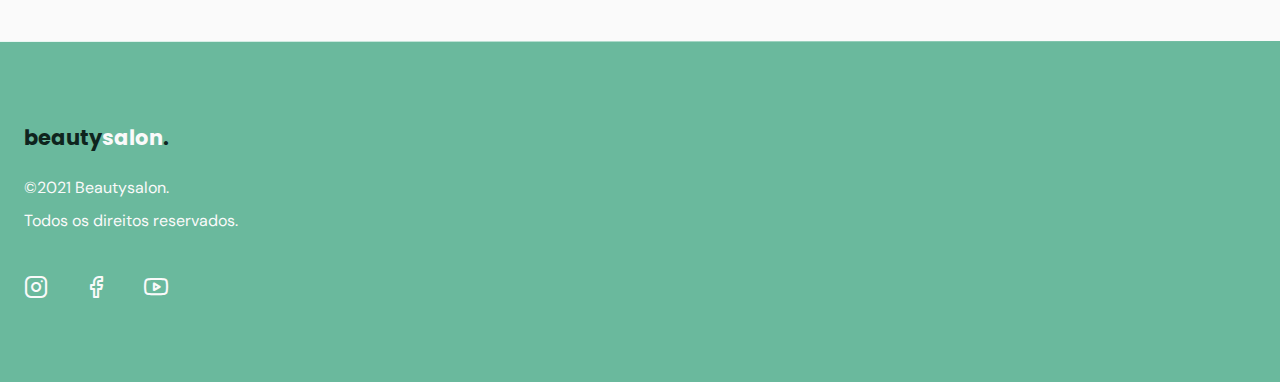
==== commit 32cf3863: "scroll, midias social" ====
--- a/index.html
+++ b/index.html
@@ -28,7 +28,7 @@
   <body>
     <header id="header">
       <nav class="container">
-        <a class="logo" href="#">beauty<span>salon</span>.</a>
+        <a class="logo" href="#home">beauty<span>salon</span>.</a>
         <!-- menu -->
         <div class="menu">
           <ul class="grid">
@@ -212,6 +212,7 @@
             <a
               href="https://api.whatsapp.com/send?phone=+5511998456754&text=Oi! Gostaria de agendar um horário"
               class="button"
+              target="_blank"
             >
               <i class="icon-whatsapp"></i> Entrar em contato</a
             >
@@ -226,7 +227,24 @@
           </div>
         </div>
       </section>
+      <div class="divider-1"></div>
     </main>
+    <footer class="section">
+      <div class="container grid">
+        <div class="brand">
+          <a class="logo-alt logo" href="#home">beauty<span>salon</span>.</a>
+          <p>©2021 Beautysalon.</p>
+          <p>Todos os direitos reservados.</p>
+        </div>
+        <div class="social">
+          <a href="#" target="_blank"><i class="icon-instagram"></i></a>
+          <a href="#" target="_blank"><i class="icon-facebook"></i></a>
+          <a href="#" target="_blank"><i class="icon-youtube"></i></a>
+        </div>
+      </div>
+    </footer>
+
+    <a href="#home" class="back-to-top"><i class="icon-arrow-up"></i></a>
     <!-- swiper-->
 
     <script src="https://unpkg.com/swiper/swiper-bundle.min.js"></script>
--- a/assets/fonts/style.css
+++ b/assets/fonts/style.css
@@ -1,10 +1,10 @@
 @font-face {
   font-family: 'icomoon';
-  src:  url('fonts/icomoon.eot?36sfdv');
-  src:  url('fonts/icomoon.eot?36sfdv#iefix') format('embedded-opentype'),
-    url('fonts/icomoon.ttf?36sfdv') format('truetype'),
-    url('fonts/icomoon.woff?36sfdv') format('woff'),
-    url('fonts/icomoon.svg?36sfdv#icomoon') format('svg');
+  src:  url('fonts/icomoon.eot?pb82g0');
+  src:  url('fonts/icomoon.eot?pb82g0#iefix') format('embedded-opentype'),
+    url('fonts/icomoon.ttf?pb82g0') format('truetype'),
+    url('fonts/icomoon.woff?pb82g0') format('woff'),
+    url('fonts/icomoon.svg?pb82g0#icomoon') format('svg');
   font-weight: normal;
   font-style: normal;
   font-display: block;
@@ -25,6 +25,9 @@
   -moz-osx-font-smoothing: grayscale;
 }
 
+.icon-arrow-up:before {
+  content: "\e90c";
+}
 .icon-phone:before {
   content: "\e900";
 }
--- a/style.css
+++ b/style.css
@@ -144,6 +144,10 @@
   color: var(--base-color);
 }
 
+.logo-alt span {
+  color: var(--body-color);
+}
+
 /*====  NAVIGATION ============================ */
 nav {
   height: var(--header-height);
@@ -442,3 +446,55 @@
 #contact ul li i {
   color: var(--base-color);
 }
+/* footer */
+footer {
+  background: var(--base-color);
+}
+
+footer .logo {
+  display: inline-block;
+  margin-bottom: 1.5rem;
+}
+
+footer .brand p {
+  color: var(--text-color-light);
+  margin-bottom: 0.75rem;
+}
+
+footer i {
+  font-size: 1.5rem;
+  color: var(--text-color-light);
+}
+
+footer .social a {
+  grid-auto-flow: column;
+  margin-right: 2rem;
+  transition: 0.3s;
+  display: inline-block;
+}
+footer .social a:hover {
+  transform: translateY(-8px);
+}
+
+/* nback to top*/
+.back-to-top {
+  background: var(--base-color);
+  color: var(--text-color-light);
+  position: fixed;
+  right: 1rem;
+  bottom: 1rem;
+  padding: 0.5rem;
+  clip-path: circle();
+  font-size: 1.5rem;
+  line-height: 0;
+  visibility: hidden;
+  opacity: 0;
+  transition: 0.3s;
+  transform: translateY(100%);
+}
+
+.back-to-top.show {
+  visibility: visible;
+  opacity: 1;
+  transform: translateY(0);
+}
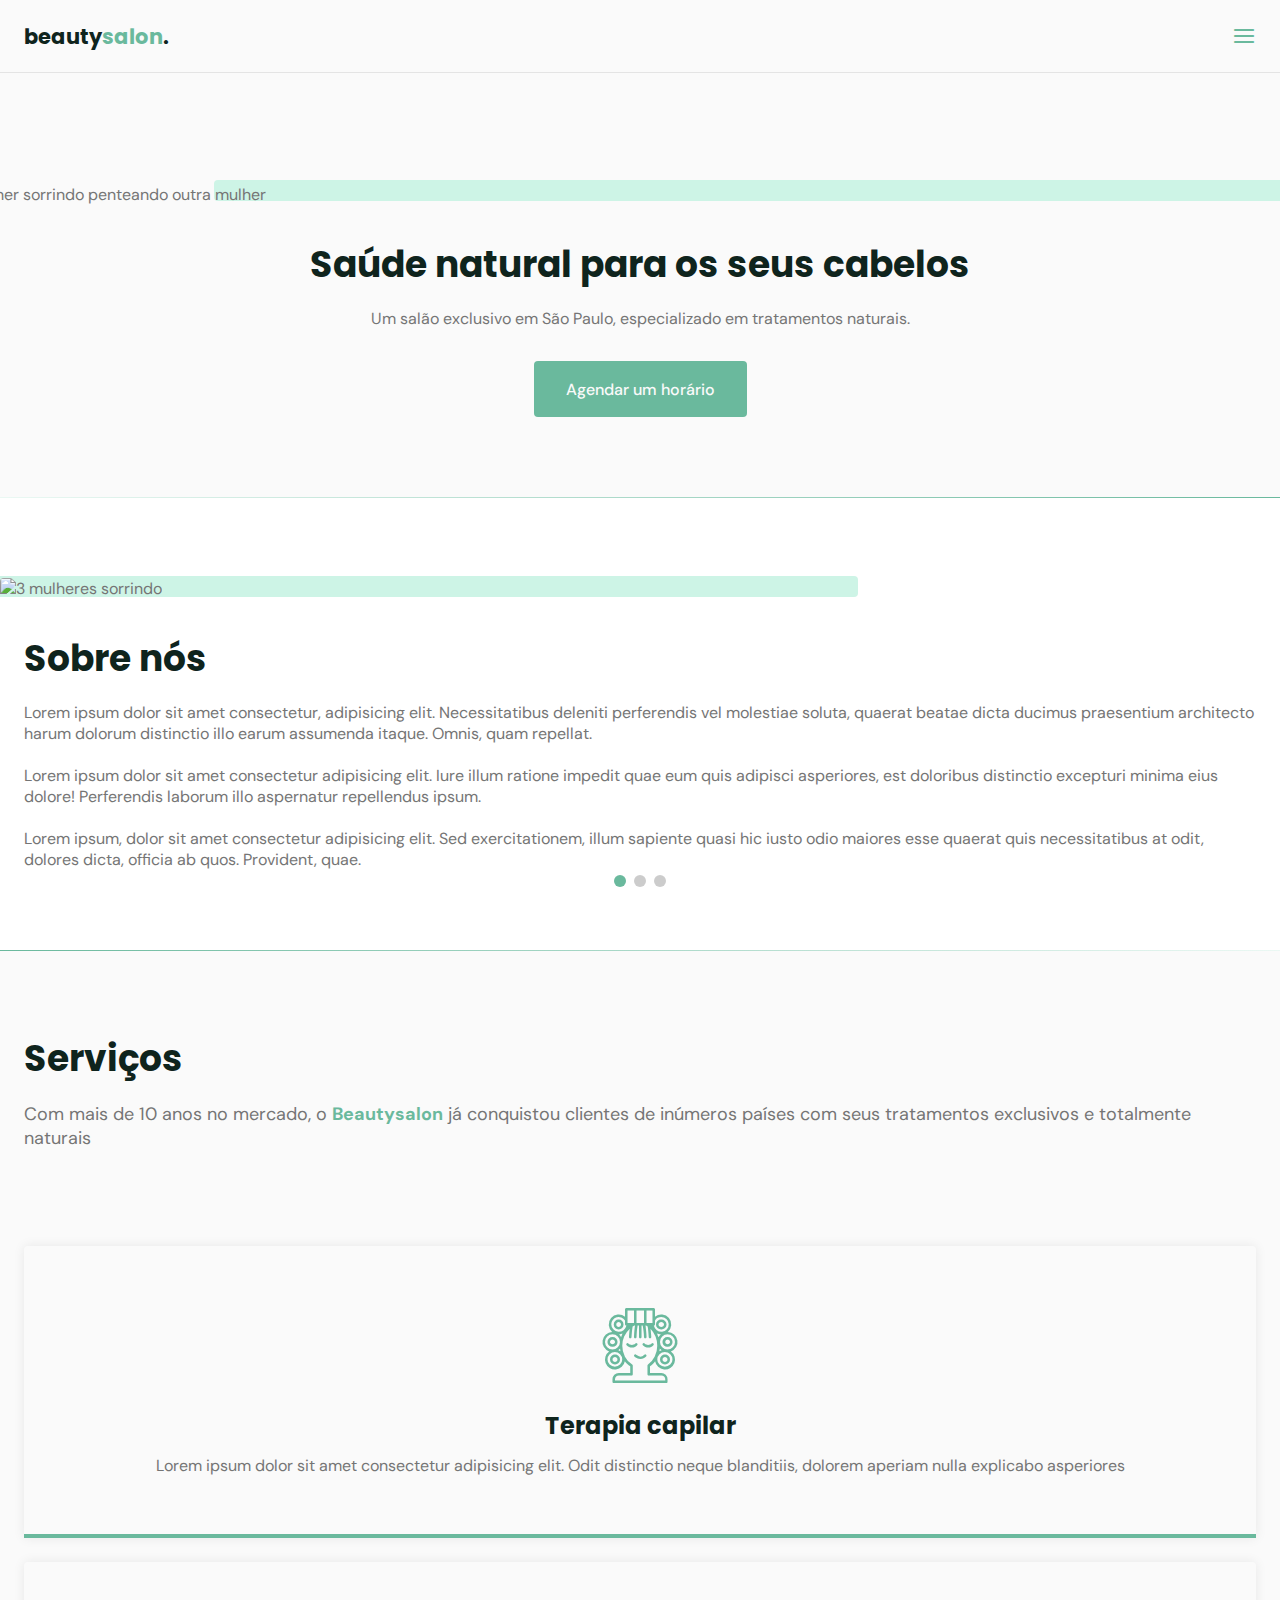
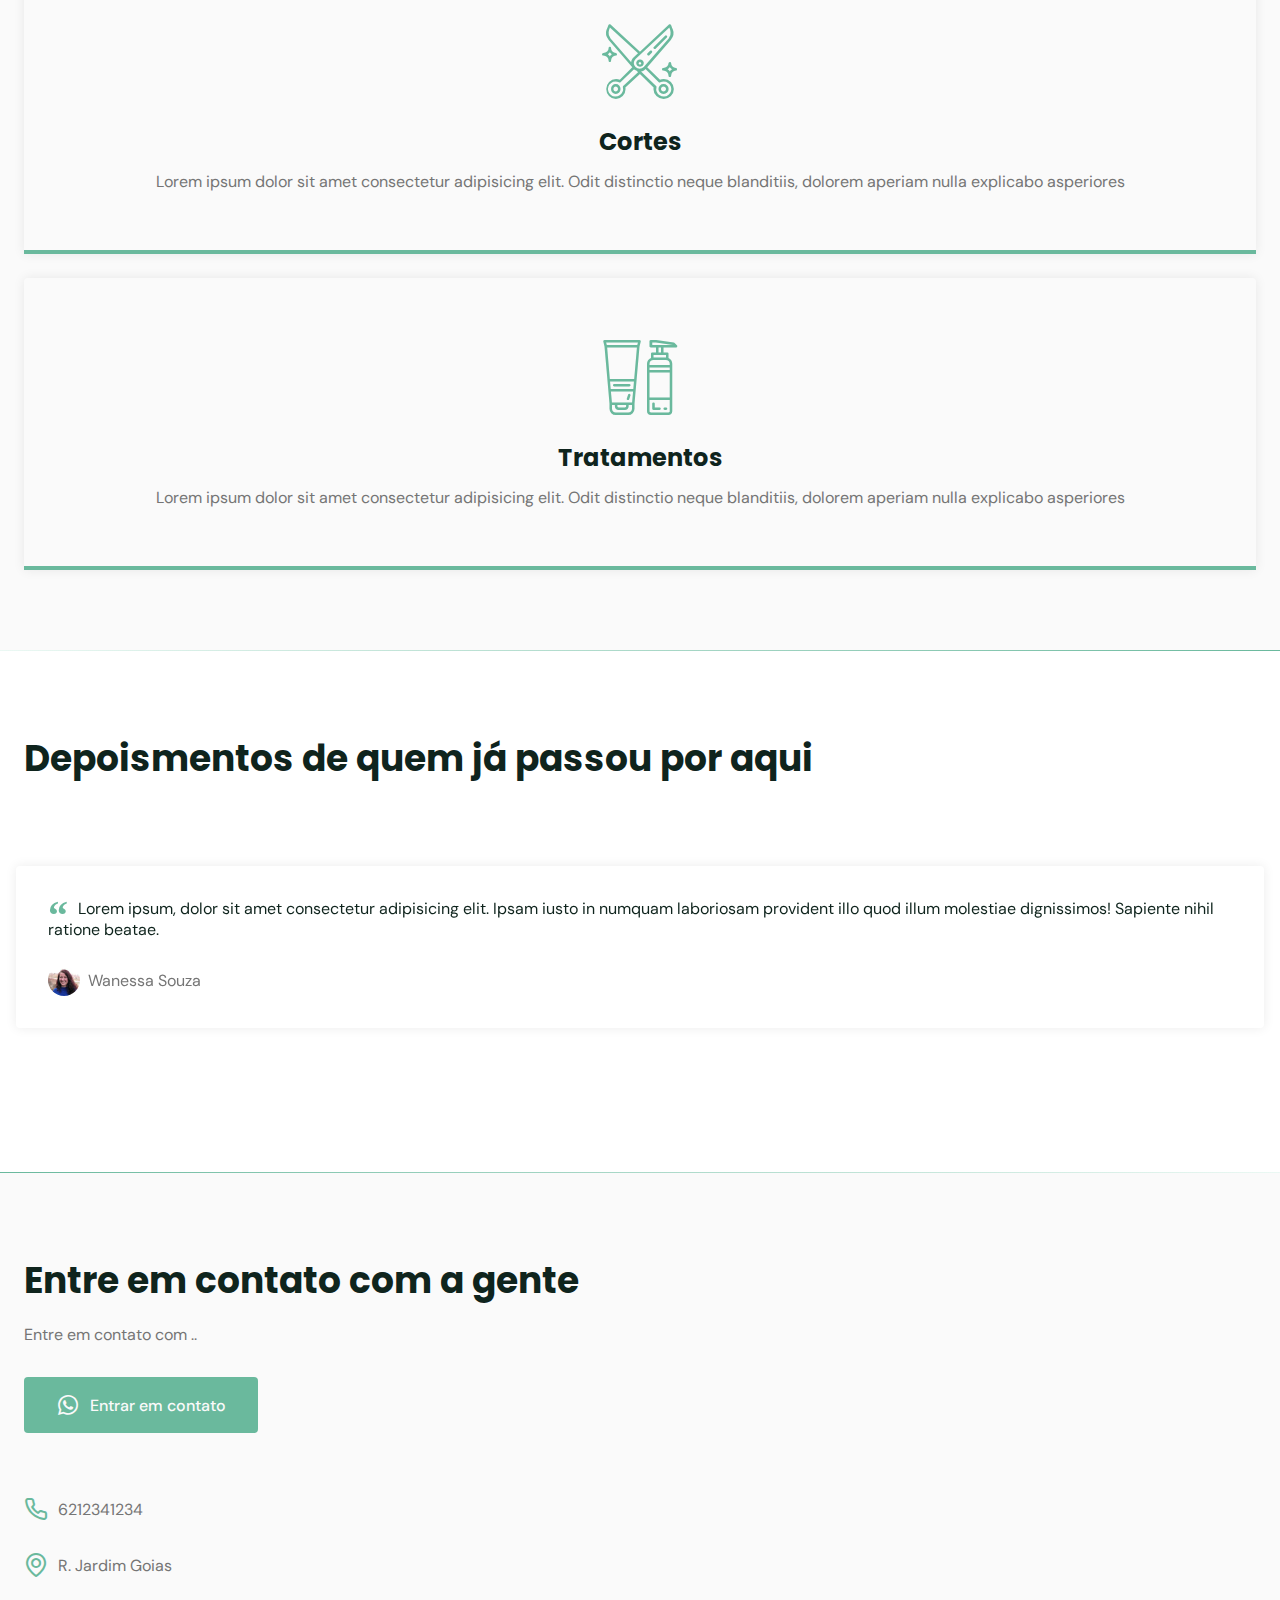
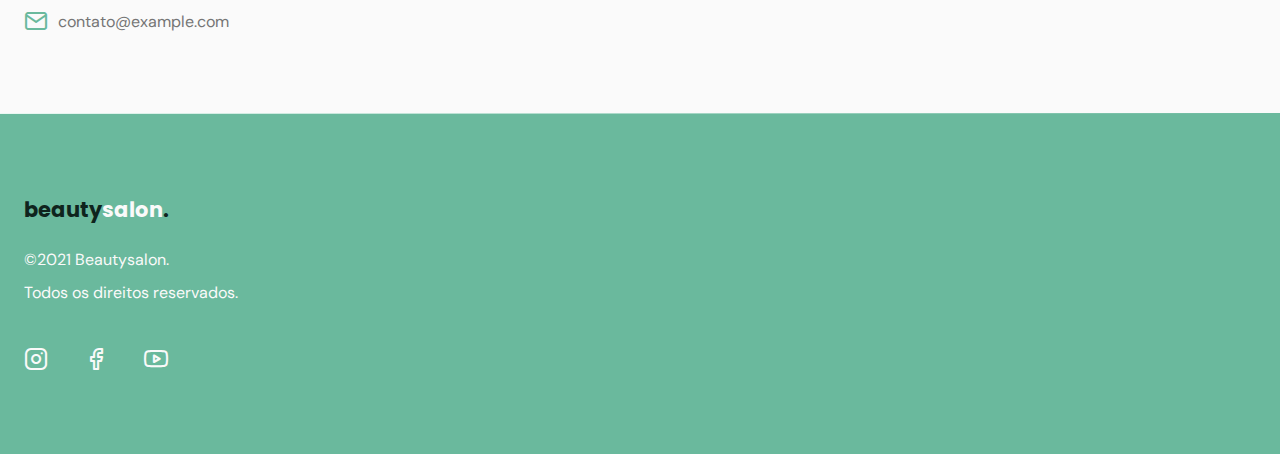
==== commit 38a8c397: "responsive" ====
--- a/index.html
+++ b/index.html
@@ -107,7 +107,7 @@
         <div class="container grid">
           <header>
             <h2 class="title">Serviços</h2>
-            <p>
+            <p class="subtitle">
               Com mais de 10 anos no mercado, o <strong>Beautysalon</strong> já
               conquistou clientes de inúmeros países com seus tratamentos
               exclusivos e totalmente naturais
--- a/style.css
+++ b/style.css
@@ -32,6 +32,11 @@
   --text-color: hsl(0 0% 46%);
   --text-color-light: hsl(0 0% 98%);
   --body-color: hsl(0 0% 98%);
+
+  /* fonts*/
+
+  --title-font-size: 2.2rem;
+  --subtitle-font-size: 1rem;
 }
 
 /*===  BASE ============================ */
@@ -47,7 +52,7 @@
 }
 
 .title {
-  font: 700 1.875rem 'Poppins', sans-serif;
+  font: 700 var(--title-font-size) 'Poppins', sans-serif;
   color: var(--title-color);
   -webkit-font-smoothing: auto;
 }
@@ -103,6 +108,10 @@
 
 .section .title {
   margin-bottom: 1rem;
+}
+
+.section .subtitle {
+  font-size: var(--subtitle-font-size);
 }
 
 .section header {
@@ -498,3 +507,12 @@
   opacity: 1;
   transform: translateY(0);
 }
+
+/* Responsivo*/
+/* extra large devices: 1200 > * */
+@media (min-width: 992px) {
+  :root {
+    --title-font-size: 2.25rem;
+    --subtitle-font-size: 1.125rem;
+  }
+}
